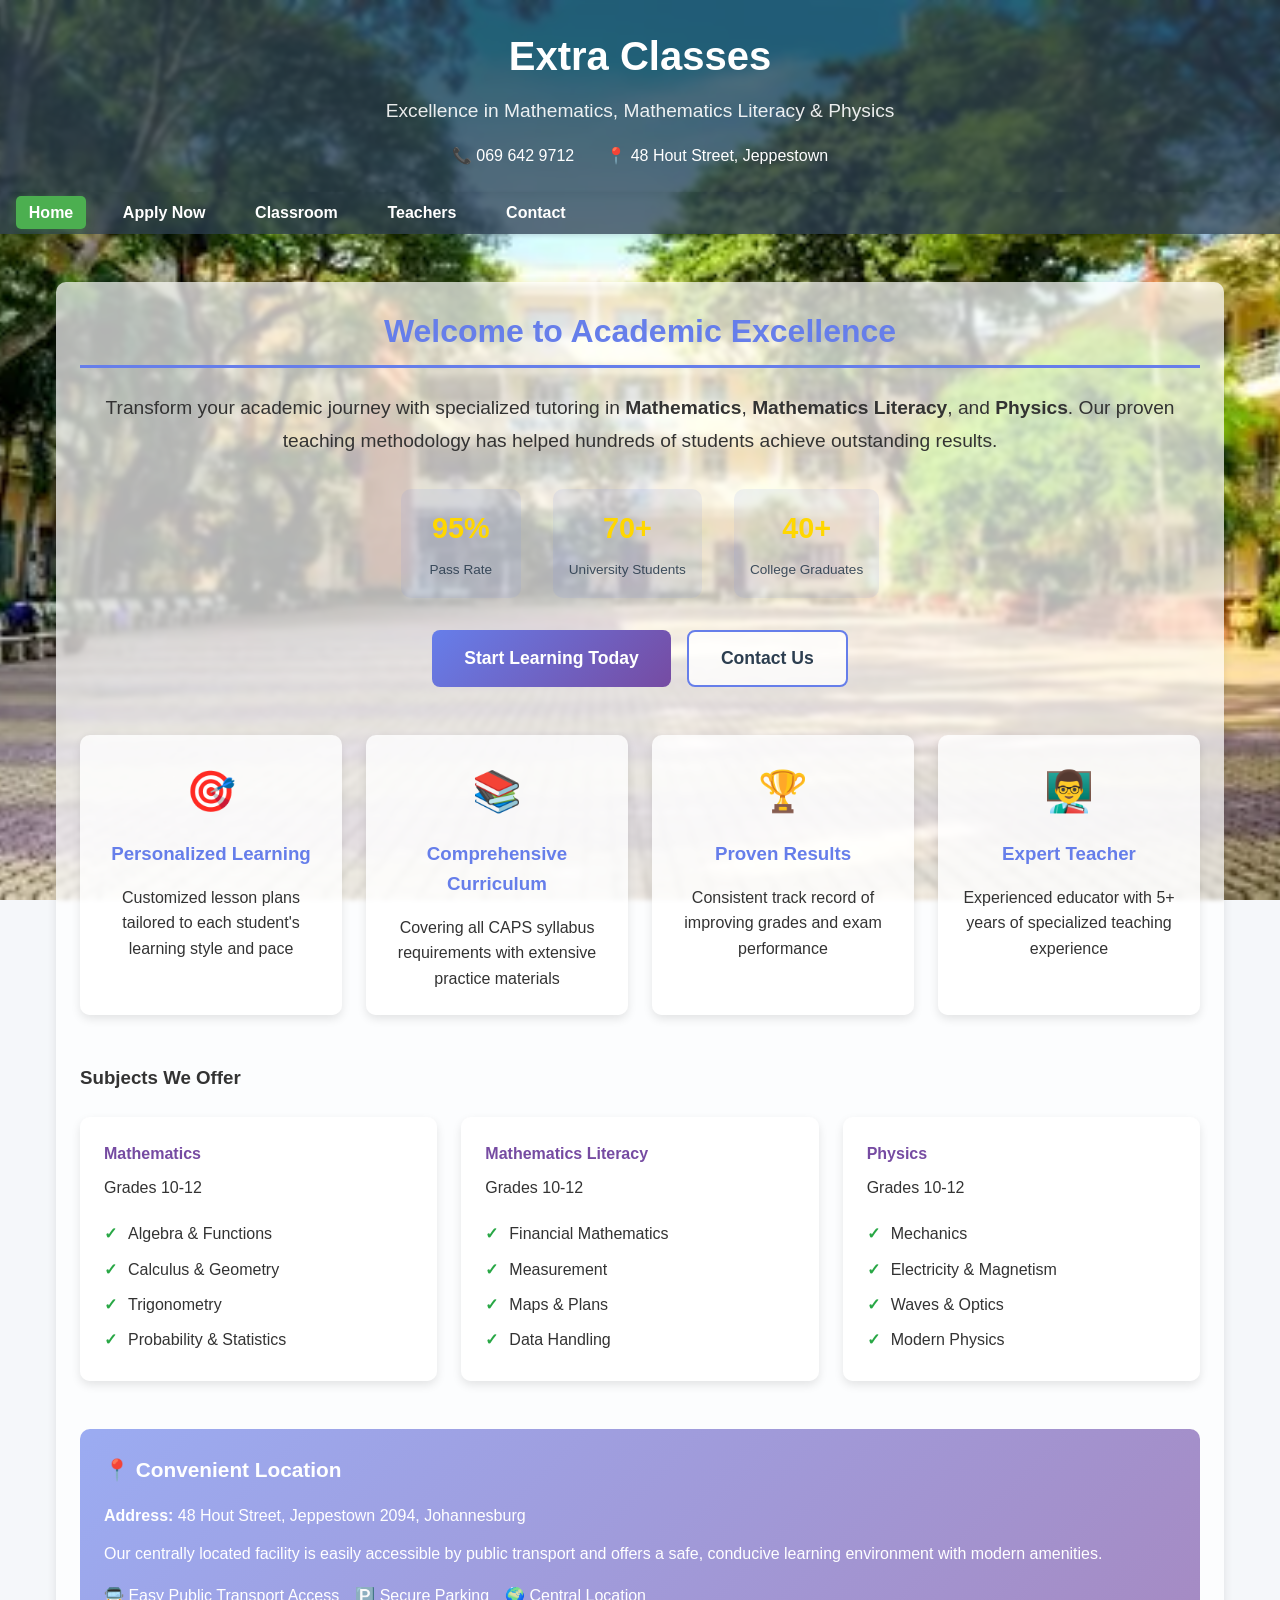
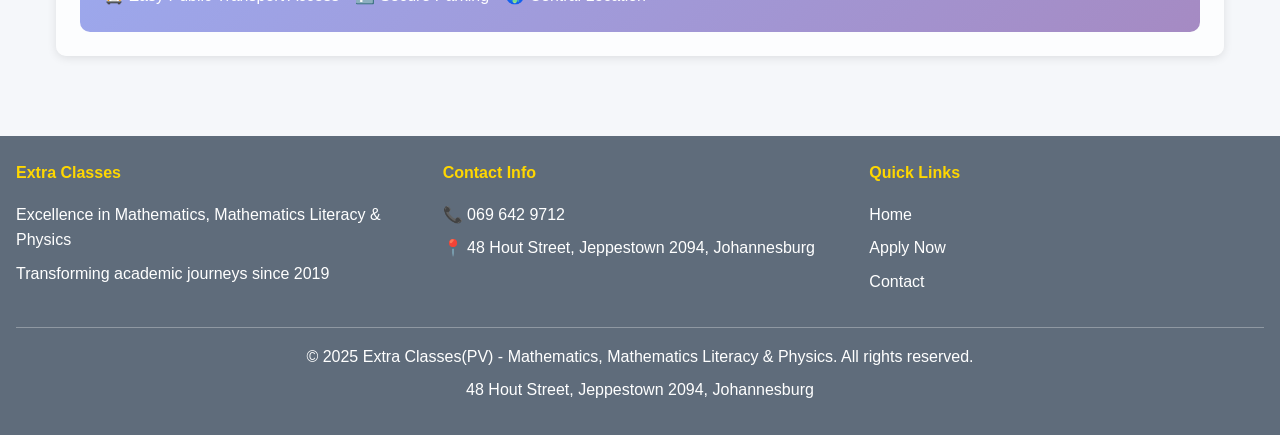
==== index.html @ df000ef9 "makes same changes" ====
<!DOCTYPE html>
<html lang="en">
<head>
    <meta charset="UTF-8">
    <meta name="viewport" content="width=device-width, initial-scale=1.0, user-scalable=yes">
    <meta name="theme-color" content="#667eea">
    <meta name="description" content="Professional extra classes in Mathematics, Mathematics Literacy & Physics for Grades 10-12 in Johannesburg">
    <title>Extra Classes - Maths, Maths Lit & Physics | Johannesburg</title>
    <link href="styles.css" rel="stylesheet">
</head>
<body>
    <header>
        <div class="header-content">
            <h1>Extra Classes</h1>
            <p>Excellence in Mathematics, Mathematics Literacy & Physics</p>
            <div class="header-contact">
                <span>📞 069 642 9712</span>
                <span>📍 48 Hout Street, Jeppestown</span>
            </div>
        </div>
    </header>

    <nav id="main-nav">
        <button class="mobile-menu-btn" id="mobile-menu-btn" aria-label="Toggle menu">☰</button>
        <ul id="nav-menu">
            <li><a href="#home" data-section="home">Home</a></li>
            <li><a href="#apply" data-section="apply">Apply Now</a></li>
            <li><a href="#classroom" data-section="classroom">Classroom</a></li>
            <li><a href="#teachers" data-section="teachers">Teachers</a></li>
            <li><a href="#contact" data-section="contact">Contact</a></li>
        </ul>
    </nav>

    <div class="container">
        <!-- Home Section -->
        <section id="home" class="page active">
            <div class="hero-section">
                <h2>Welcome to Academic Excellence</h2>
                <p class="hero-text">
                    Transform your academic journey with specialized tutoring in <strong>Mathematics</strong>, 
                    <strong>Mathematics Literacy</strong>, and <strong>Physics</strong>. Our proven teaching 
                    methodology has helped hundreds of students achieve outstanding results.
                </p>
                
                <div class="hero-stats">
                    <div class="hero-stat">
                        <span class="stat-number">95%</span>
                        <span class="stat-label">Pass Rate</span>
                    </div>
                    <div class="hero-stat">
                        <span class="stat-number">70+</span>
                        <span class="stat-label">University Students</span>
                    </div>
                    <div class="hero-stat">
                        <span class="stat-number">40+</span>
                        <span class="stat-label">College Graduates</span>
                    </div>
                </div>

                <div class="cta-buttons">
                    <button class="cta-primary" onclick="showSection('apply')">Start Learning Today</button>
                    <button class="cta-secondary" onclick="showSection('contact')">Contact Us</button>
                </div>
            </div>

            <div class="features-grid">
                <div class="feature-card">
                    <div class="feature-icon">🎯</div>
                    <h3>Personalized Learning</h3>
                    <p>Customized lesson plans tailored to each student's learning style and pace</p>
                </div>
                <div class="feature-card">
                    <div class="feature-icon">📚</div>
                    <h3>Comprehensive Curriculum</h3>
                    <p>Covering all CAPS syllabus requirements with extensive practice materials</p>
                </div>
                <div class="feature-card">
                    <div class="feature-icon">🏆</div>
                    <h3>Proven Results</h3>
                    <p>Consistent track record of improving grades and exam performance</p>
                </div>
                <div class="feature-card">
                    <div class="feature-icon">👨‍🏫</div>
                    <h3>Expert Teacher</h3>
                    <p>Experienced educator with 5+ years of specialized teaching experience</p>
                </div>
            </div>

            <div class="subjects-overview">
                <h3>Subjects We Offer</h3>
                <div class="subjects-grid">
                    <div class="subject-card">
                        <h4>Mathematics</h4>
                        <p>Grades 10-12</p>
                        <ul>
                            <li>Algebra & Functions</li>
                            <li>Calculus & Geometry</li>
                            <li>Trigonometry</li>
                            <li>Probability & Statistics</li>
                        </ul>
                    </div>
                    <div class="subject-card">
                        <h4>Mathematics Literacy</h4>
                        <p>Grades 10-12</p>
                        <ul>
                            <li>Financial Mathematics</li>
                            <li>Measurement</li>
                            <li>Maps & Plans</li>
                            <li>Data Handling</li>
                        </ul>
                    </div>
                    <div class="subject-card">
                        <h4>Physics</h4>
                        <p>Grades 10-12</p>
                        <ul>
                            <li>Mechanics</li>
                            <li>Electricity & Magnetism</li>
                            <li>Waves & Optics</li>
                            <li>Modern Physics</li>
                        </ul>
                    </div>
                </div>
            </div>

            <div class="location-info">
                <h3>📍 Convenient Location</h3>
                <p><strong>Address:</strong> 48 Hout Street, Jeppestown 2094, Johannesburg</p>
                <p>Our centrally located facility is easily accessible by public transport and offers a safe, conducive learning environment with modern amenities.</p>
                <div class="location-features">
                    <span>🚍 Easy Public Transport Access</span>
                    <span>🅿️ Secure Parking</span>
                    <span>🌍 Central Location</span>
                </div>
            </div>
        </section>

        <!-- Apply Now Section -->
        <section id="apply" class="page">
            <h2>Apply for Extra Classes</h2>
            
            <div class="application-process">
                <h3>Simple 3-Step Application Process</h3>
                <div class="process-steps">
                    <div class="step">
                        <div class="step-number">1</div>
                        <h4>Fill Application</h4>
                        <p>Complete the form below with your details</p>
                    </div>
                    <div class="step">
                        <div class="step-number">2</div>
                        <h4>Choose Submission</h4>
                        <p>Select your preferred contact method</p>
                    </div>
                    <div class="step">
                        <div class="step-number">3</div>
                        <h4>Get Confirmation</h4>
                        <p>We'll contact you within 24 hours</p>
                    </div>
                </div>
            </div>

            <div class="teacher-intro">
                <h3>Your Dedicated Teacher: Mr. Mgaga</h3>
                <div class="teacher-highlights">
                    <div class="highlight">
                        <span class="highlight-icon">🎓</span>
                        <span>5+ Years Teaching Experience</span>
                    </div>
                    <div class="highlight">
                        <span class="highlight-icon">⭐</span>
                        <span>95% Student Pass Rate</span>
                    </div>
                    <div class="highlight">
                        <span class="highlight-icon">🏆</span>
                        <span>70+ University Success Stories</span>
                    </div>
                </div>
                <p class="teacher-description">
                    Specialized in making complex mathematical and physics concepts easy to understand. 
                    With extensive experience teaching Grades 10-12, I focus on building strong foundational 
                    knowledge and developing effective problem-solving techniques. My teaching approach 
                    combines theoretical understanding with practical application to ensure lasting comprehension.
                </p>
            </div>

            <div class="class-options">
                <h3>Available Class Types</h3>
                <div class="options-grid">
                    <div class="option-card">
                        <h4>👥 Group Classes</h4>
                        <p>Small group sessions (4-35 students) for collaborative learning</p>
                        <ul>
                            <li>Affordable rates</li>
                            <li>Peer learning environment</li>
                            <li>Regular sessions</li>
                        </ul>
                    </div>
                    <div class="option-card">
                        <h4>💻 Online Classes</h4>
                        <p>Virtual lessons with interactive digital whiteboard</p>
                        <ul>
                            <li>Learn from anywhere</li>
                            <li>Flexible scheduling</li>
                        </ul>
                    </div>
                    <div class="option-card">
                        <h4>👤 One-on-One</h4>
                        <p>Personalized individual attention</p>
                        <ul>
                            <li>Customized pace</li>
                            <li>Focused attention</li>
                            <li>Flexible curriculum</li>
                        </ul>
                    </div>
                </div>
            </div>

            <div class="apply-form">
                <form id="studentForm">
                    <div class="form-section">
                        <h4>Personal Information</h4>
                        <div class="form-row">
                            <div class="form-group">
                                <label for="name">Full Name *</label>
                                <input type="text" id="name" name="name" required placeholder="Enter your full name">
                            </div>
                            <div class="form-group">
                                <label for="email">Email Address *</label>
                                <input type="email" id="email" name="email" required placeholder="your.email@example.com">
                            </div>
                        </div>
                        <div class="form-row">
                            <div class="form-group">
                                <label for="phone">Phone Number *</label>
                                <input type="tel" id="phone" name="phone" required placeholder="069 642 9712">
                            </div>
                            <div class="form-group">
                                <label for="grade">Grade Level *</label>
                                <select id="grade" name="grade" required>
                                    <option value="">Select Grade</option>
                                    <option value="Grade 10">Grade 10</option>
                                    <option value="Grade 11">Grade 11</option>
                                    <option value="Grade 12">Grade 12</option>
                                </select>
                            </div>
                        </div>
                    </div>

                    <div class="form-section">
                        <h4>Class Preferences</h4>
                        <div class="form-row">
                            <div class="form-group">
                                <label for="subject">Subject *</label>
                                <select id="subject" name="subject" required>
                                    <option value="">Select Subject</option>
                                    <option value="Mathematics">Mathematics</option>
                                    <option value="Mathematics Literacy">Mathematics Literacy</option>
                                    <option value="Physics">Physics</option>
                                </select>
                            </div>
                            <div class="form-group">
                                <label for="classType">Type of Extra Class *</label>
                                <select id="classType" name="classType" required>
                                    <option value="">Select Class Type</option>
                                    <option value="Online Class">Online Class</option>
                                    <option value="Face to Face Class">Face to Face Class</option>
                                    <option value="One on One Class">One on One Class</option>
                                </select>
                            </div>
                        </div>
                    </div>

                    <div class="form-section">
                        <h4>Additional Information</h4>
                        <div class="form-group">
                            <label for="message">Learning Goals & Requirements</label>
                            <textarea id="message" name="message" rows="4" placeholder="Tell us about your learning goals, specific topics you need help with, preferred schedule, or any other requirements..."></textarea>
                        </div>
                    </div>

                    <div class="submit-section">
                        <h3>Submit Your Application</h3>
                        <p class="submit-description">
                            Choose how you'd like to send your application. We'll respond within 24 hours to discuss 
                            your learning needs and schedule your first session.
                        </p>
                        <div class="contact-options">
                            <button type="button" class="contact-option-btn" onclick="submitViaWhatsApp()">
                                <span class="icon">📱</span>
                                <span>Send via WhatsApp</span>
                                <small>Instant submission</small>
                            </button>
                            <button type="button" class="contact-option-btn" onclick="submitViaEmail()">
                                <span class="icon">📧</span>
                                <span>Send via Email</span>
                                <small>Detailed application</small>
                            </button>
                            <button type="button" class="contact-option-btn" onclick="submitViaPhone()">
                                <span class="icon">📞</span>
                                <span>Call to Apply</span>
                                <small>Direct conversation</small>
                            </button>
                        </div>
                    </div>
                </form>
            </div>
        </section>

        <!-- Classroom Section -->
        <section id="classroom" class="page">
            <h2>Our Learning Environment</h2>
            <p class="section-description">
                We provide modern, comfortable learning spaces equipped with the latest teaching aids and resources 
                to create an optimal environment for academic success and personal growth.
            </p>
            
            <div class="classroom-highlights">
                <div class="highlight-card">
                    <span class="highlight-icon">🔬</span>
                    <h3>Modern Equipment</h3>
                    <p>Interactive whiteboards and digital learning tools</p>
                </div>
                <div class="highlight-card">
                    <span class="highlight-icon">💻</span>
                    <h3>Technology Integration</h3>
                    <p>High-speed internet and educational software</p>
                </div>
                <div class="highlight-card">
                    <span class="highlight-icon">📚</span>
                    <h3>Resource Library</h3>
                    <p>Comprehensive collection of textbooks and references</p>
                </div>
            </div>

            <div class="classroom-media-grid">
                <!-- Image Card 1 -->
                <div class="media-card">
                    <div class="media-container">
                        <img src="https://images.unsplash.com/photo-1498243691581-b145c3f54a5a?ixlib=rb-4.0.3&auto=format&fit=crop&w=1170&q=80" 
                             alt="Modern classroom setup with interactive whiteboard" class="media-element">
                    </div>
                    <div class="media-caption">
                        <h3>Interactive Learning Space</h3>
                        <p>Our modern classroom equipped with interactive whiteboards and comfortable seating arrangements for optimal learning</p>
                    </div>
                </div>
                
                <!-- Image Card 2 -->
                <div class="media-card">
                    <div class="media-container">
                        <img src="https://images.unsplash.com/photo-1635070041078-e363dbe005cb?ixlib=rb-4.0.3&auto=format&fit=crop&w=1170&q=80" 
                             alt="Mathematics learning session" class="media-element">
                    </div>
                    <div class="media-caption">
                        <h3>Mathematics Tutorial</h3>
                        <p>Step-by-step mathematics learning with personalized attention and comprehensive problem-solving techniques</p>
                    </div>
                </div>
                
                <!-- Image Card 3 -->
                <div class="media-card">
                    <div class="media-container">
                        <img src="https://images.unsplash.com/photo-1577896851231-70ef18881754?ixlib=rb-4.0.3&auto=format&fit=crop&w=1170&q=80" 
                             alt="Study materials and resources available" class="media-element">
                    </div>
                    <div class="media-caption">
                        <h3>Resource Center</h3>
                        <p>Access to comprehensive study materials, textbooks, workbooks, and reference guides for all subjects</p>
                    </div>
                </div>
                
                <!-- Image Card 4 -->
                <div class="media-card">
                    <div class="media-container">
                        <img src="https://images.unsplash.com/photo-1636466497217-26a8c3af2913?ixlib=rb-4.0.3&auto=format&fit=crop&w=1156&q=80" 
                             alt="Physics experiment demonstration" class="media-element">
                    </div>
                    <div class="media-caption">
                        <h3>Physics Demonstration</h3>
                        <p>Practical physics experiments and concept demonstrations to enhance understanding of complex principles</p>
                    </div>
                </div>

                <!-- Image Card 5 -->
                <div class="media-card">
                    <div class="media-container">
                        <img src="https://images.unsplash.com/photo-1588072432836-e10032774350?ixlib=rb-4.0.3&auto=format&fit=crop&w=1172&q=80" 
                             alt="Student collaboration area" class="media-element">
                    </div>
                    <div class="media-caption">
                        <h3>Collaborative Learning</h3>
                        <p>Dedicated spaces for group work, peer-to-peer learning sessions, and collaborative problem-solving</p>
                    </div>
                </div>

                <!-- Image Card 6 -->
                <div class="media-card">
                    <div class="media-container">
                        <img src="https://images.unsplash.com/photo-1503676260728-1c00da094a0b?ixlib=rb-4.0.3&auto=format&fit=crop&w=1122&q=80" 
                             alt="Group problem solving session" class="media-element">
                    </div>
                    <div class="media-caption">
                        <h3>Group Problem Solving</h3>
                        <p>Students working together to solve challenging mathematical problems and share different approaches</p>
                    </div>
                </div>
            </div>
            
            <div class="classroom-features">
                <h3>Classroom Features & Amenities</h3>
                <div class="features-grid">
                    <div class="feature-column">
                        <h4>Learning Environment</h4>
                        <ul>
                            <li>Spacious and well-ventilated rooms</li>
                            <li>Comfortable ergonomic seating</li>
                            <li>Natural lighting with adjustable blinds</li>
                            <li>Climate control for optimal comfort</li>
                            <li>Quiet zones for individual study</li>
                        </ul>
                    </div>
                    <div class="feature-column">
                        <h4>Teaching Technology</h4>
                        <ul>
                            <li>Interactive smart whiteboards</li>
                            <li>High-speed Wi-Fi connectivity</li>
                            <li>Modern audio-visual equipment</li>
                            <li>Digital projectors and screens</li>
                            <li>Educational software access</li>
                        </ul>
                    </div>
                    <div class="feature-column">
                        <h4>Learning Resources</h4>
                        <ul>
                            <li>Comprehensive textbook library</li>
                            <li>Past exam paper collections</li>
                            <li>Reference books and guides</li>
                            <li>Practice workbooks and worksheets</li>
                            <li>Online learning platform access</li>
                        </ul>
                    </div>
                </div>
            </div>
            
            <div class="study-support">
                <h3>Additional Learning Support</h3>
                <div class="support-grid">
                    <div class="support-item">
                        <span class="support-icon">📝</span>
                        <div class="support-content">
                            <h4>Regular Assessments</h4>
                            <p>Weekly tests and monthly exams to track progress and identify areas for improvement</p>
                        </div>
                    </div>
                    <div class="support-item">
                        <span class="support-icon">📋</span>
                        <div class="support-content">
                            <h4>Progress Reports</h4>
                            <p>Detailed progress reports sent to parents and students with performance analysis</p>
                        </div>
                    </div>
                    <div class="support-item">
                        <span class="support-icon">🎯</span>
                        <div class="support-content">
                            <h4>Exam Preparation</h4>
                            <p>Comprehensive exam preparation including past papers and revision strategies</p>
                        </div>
                    </div>
                    <div class="support-item">
                        <span class="support-icon">💬</span>
                        <div class="support-content">
                            <h4>Parent Consultations</h4>
                            <p>Regular parent-teacher meetings to discuss student progress and development</p>
                        </div>
                    </div>
                </div>
            </div>
        </section>

        <!-- Teachers Section -->
        <section id="teachers" class="page">
            <h2>Meet Our Expert Teacher</h2>
            <p class="section-description">
                Our dedicated and passionate teacher brings years of experience, proven methodologies, and a track record 
                of transforming students' academic performance in Mathematics, Mathematics Literacy, and Physics.
            </p>
            
            <div class="teachers">
                <div class="teacher-card">
                    <div class="teacher-header">
                        <h3>Mr. Mgaga</h3>
                        <p class="subject">Mathematics, Mathematics Literacy & Physics Specialist</p>
                        <p class="experience">Teaching Experience: 2019 - Present</p>
                    </div>
                    
                    <div class="teacher-qualifications">
                        <h4>Professional Qualifications</h4>
                        <ul>
                            <li>Bachelor of Science in Mathematics & Physics</li>
                            <li>5+ Years Teaching Experience</li>
                        </ul>
                    </div>

                    <!-- Achievement Messages -->
                    <div class="teacher-achievements">
                        <div class="achievement-item">
                            <span class="achievement-icon">🎓</span>
                            <div class="achievement-content">
                                <strong>70+ Successful University Students</strong>
                                <p>Former learners currently pursuing degrees at top universities including Wits, UJ, UP, UCT, and Stellenbosch</p>
                            </div>
                        </div>
                        
                        <div class="achievement-item">
                            <span class="achievement-icon">🏆</span>
                            <div class="achievement-content">
                                <strong>40+ College Graduates</strong>
                                <p>Students who successfully completed college programs in engineering, IT, business, and healthcare fields</p>
                            </div>
                        </div>
                        
                        <div class="achievement-item">
                            <span class="achievement-icon">⭐</span>
                            <div class="achievement-content">
                                <strong>Proven Track Record</strong>
                                <p>Consistent improvement in student performance with 95% pass rate in final examinations across all subjects</p>
                            </div>
                        </div>
                    </div>

                    <div class="teaching-philosophy">
                        <h4>Teaching Philosophy</h4>
                        <p>
                            "I believe every student has the potential to excel in mathematics and science. My approach 
                            focuses on building confidence through understanding fundamental concepts, developing 
                            problem-solving skills, and applying knowledge to real-world situations. I create a 
                            supportive learning environment where students feel comfortable asking questions and 
                            exploring different approaches to solving problems."
                        </p>
                    </div>
                    
                    <div class="success-stats">
                        <div class="stat-item">
                            <div class="stat-number">95%</div>
                            <div class="stat-label">Overall Pass Rate</div>
                        </div>
                        <div class="stat-item">
                            <div class="stat-number">70+</div>
                            <div class="stat-label">University Students</div>
                        </div>
                        <div class="stat-item">
                            <div class="stat-number">40+</div>
                            <div class="stat-label">College Graduates</div>
                        </div>
                        <div class="stat-item">
                            <div class="stat-number">5+</div>
                            <div class="stat-label">Years Experience</div>
                        </div>
                    </div>

                    <div class="methodology">
                        <h4>Teaching Methodology</h4>
                        <div class="methodology-grid">
                            <div class="method-item">
                                <span class="method-icon">🔍</span>
                                <div class="method-content">
                                    <h5>Conceptual Understanding</h5>
                                    <p>Focus on understanding core concepts rather than memorization</p>
                                </div>
                            </div>
                            <div class="method-item">
                                <span class="method-icon">💡</span>
                                <div class="method-content">
                                    <h5>Problem-Solving Skills</h5>
                                    <p>Develop critical thinking and analytical problem-solving abilities</p>
                                </div>
                            </div>
                            <div class="method-item">
                                <span class="method-icon">🔄</span>
                                <div class="method-content">
                                    <h5>Interactive Learning</h5>
                                    <p>Engaging lessons with practical examples and real-world applications</p>
                                </div>
                            </div>
                            <div class="method-item">
                                <span class="method-icon">📊</span>
                                <div class="method-content">
                                    <h5>Progress Monitoring</h5>
                                    <p>Regular assessments and personalized feedback for continuous improvement</p>
                                </div>
                            </div>
                        </div>
                    </div>

                    <div class="teacher-subjects">
                        <h4>Subjects & Grade Levels</h4>
                        <div class="subjects-detailed">
                            <div class="subject-detail">
                                <h5>Mathematics (Grades 10-12)</h5>
                                <ul>
                                    <li>Algebra, Functions & Graphs</li>
                                    <li>Calculus & Differential Equations</li>
                                    <li>Trigonometry & Geometry</li>
                                    <li>Probability & Statistics</li>
                                    <li>Financial Mathematics</li>
                                </ul>
                            </div>
                            <div class="subject-detail">
                                <h5>Mathematics Literacy (Grades 10-12)</h5>
                                <ul>
                                    <li>Basic Mathematical Skills</li>
                                    <li>Financial Calculations</li>
                                    <li>Measurement Conversions</li>
                                    <li>Data Interpretation</li>
                                    <li>Maps & Scale Drawings</li>
                                </ul>
                            </div>
                            <div class="subject-detail">
                                <h5>Physics (Grades 10-12)</h5>
                                <ul>
                                    <li>Mechanics & Motion</li>
                                    <li>Electricity & Magnetism</li>
                                    <li>Waves, Sound & Light</li>
                                    <li>Thermodynamics</li>
                                    <li>Modern Physics</li>
                                </ul>
                            </div>
                        </div>
                    </div>

                    <div class="cta-section">
                        <p class="cta-message">
                            <strong>Ready to be our next success story?</strong> Join hundreds of students who have 
                            transformed their academic journey and achieved their dreams through our specialized tutoring program.
                        </p>
                        <div class="cta-buttons">
                            <button class="cta-button primary" onclick="showSection('apply')">
                                Start Your Success Journey
                            </button>
                            <button class="cta-button secondary" onclick="showSection('contact')">
                                Ask Questions First
                            </button>
                        </div>
                    </div>
                </div>
            </div>
        </section>

        <!-- Contact Section -->
        <section id="contact" class="page">
            <h2>Get In Touch With Us</h2>
            <div class="contact-content">
                <p class="contact-intro">
                    Have questions about our programs, ready to enroll, or want to schedule a consultation? 
                    We're here to help you achieve academic excellence. Reach out through any of the following methods:
                </p>
                
                <div class="contact-grid">
                    <div class="contact-info">
                        <h3>Contact Information</h3>
                        
                        <div class="contact-item">
                            <span class="contact-icon">📞</span>
                            <div class="contact-detail">
                                <strong>Call Us</strong>
                                <p>069 642 9712</p>
                                <small>Available for calls and WhatsApp</small>
                            </div>
                        </div>
                        
                        <div class="contact-item">
                            <span class="contact-icon">📍</span>
                            <div class="contact-detail">
                                <strong>Visit Us</strong>
                                <p>48 Hout Street, Jeppestown 2094, Johannesburg</p>
                                <small>Central location with easy access</small>
                            </div>
                        </div>
                        
                        <div class="contact-item">
                            <span class="contact-icon">⏰</span>
                            <div class="contact-detail">
                                <strong>Operating Hours</strong>
                                <p>Monday - Friday: 2:00 PM - 6:00 PM</p>
                                <p>Saturday: 9:00 AM - 1:00 PM</p>
                                <small>After-school and weekend sessions available</small>
                            </div>
                        </div>
                        
                        <div class="contact-item">
                            <span class="contact-icon">💬</span>
                            <div class="contact-detail">
                                <strong>Response Time</strong>
                                <p>We typically respond within 24 hours</p>
                                <small>Quick responses to all inquiries</small>
                            </div>
                        </div>
                    </div>

                    <div class="contact-methods">
                        <h3>Quick Contact Methods</h3>
                        <div class="method-cards">
                            <div class="method-card" onclick="window.location.href='tel:0696429712'">
                                <span class="method-icon">📞</span>
                                <h4>Call Now</h4>
                                <p>Speak directly with Mr. Mgaga</p>
                                <button class="method-btn">Call 069 642 9712</button>
                            </div>
                            
                            <div class="method-card" onclick="openWhatsApp()">
                                <span class="method-icon">📱</span>
                                <h4>WhatsApp</h4>
                                <p>Quick chat and information</p>
                                <button class="method-btn">Message on WhatsApp</button>
                            </div>
                            
                            <div class="method-card" onclick="openEmail()">
                                <span class="method-icon">📧</span>
                                <h4>Email</h4>
                                <p>Detailed inquiries and documents</p>
                                <button class="method-btn">Send Email</button>
                            </div>
                        </div>
                    </div>
                </div>

                <div class="visit-info">
                    <h3>Planning to Visit?</h3>
                    <div class="visit-details">
                        <div class="visit-item">
                            <h4>📍 Location Details</h4>
                            <p>Our facility is located at 48 Hout Street in Jeppestown, Johannesburg. We are easily 
                               accessible by public transport and have secure parking available for students and parents.</p>
                        </div>
                        
                        <div class="visit-item">
                            <h4>🚍 Getting Here</h4>
                            <ul>
                                <li><strong>By Taxi:</strong> Multiple taxi routes pass through Jeppestown</li>
                                <li><strong>By Bus:</strong> Several bus stops within walking distance</li>
                                <li><strong>By Car:</strong> Secure parking available on premises</li>
                                <li><strong>Walking:</strong> Safe pedestrian access from surrounding areas</li>
                            </ul>
                        </div>
                        
                        <div class="visit-item">
                            <h4>🕒 First Visit</h4>
                            <p>For your first visit, we recommend scheduling an appointment so we can dedicate 
                               proper time to understand your learning needs and provide a comprehensive facility tour.</p>
                        </div>
                    </div>
                </div>

                <div class="social-media">
                    <h3>Connect With Us</h3>
                    <p>Follow us on social media for study tips, success stories, and updates:</p>
                    <div class="social-icons">
                        <a href="#" class="social-link facebook" onclick="showNotification('Facebook page coming soon!', 'info')">
                            <span class="social-icon">📘</span>
                            <span>Facebook</span>
                        </a>
                        <a href="#" class="social-link instagram" onclick="showNotification('Instagram page coming soon!', 'info')">
                            <span class="social-icon">📷</span>
                            <span>Instagram</span>
                        </a>
                        <a href="#" class="social-link whatsapp" onclick="openWhatsApp()">
                            <span class="social-icon">💬</span>
                            <span>WhatsApp</span>
                        </a>
                    </div>
                </div>

                <div class="faq-preview">
                    <h3>Frequently Asked Questions</h3>
                    <div class="faq-grid">
                        <div class="faq-item">
                            <h4>What are your fees?</h4>
                            <p>Our fees vary based on class type and frequency. Contact us for detailed pricing information.</p>
                        </div>
                        <div class="faq-item">
                            <h4>Do you offer trial classes?</h4>
                            <p>Yes, we offer one trial class so you can experience our teaching methodology.</p>
                        </div>
                        <div class="faq-item">
                            <h4>What materials do I need?</h4>
                            <p>Just basic stationery.You come with your textbooks and learning materials.</p>
                        </div>
                    </div>
                    <button class="cta-button secondary" onclick="showSection('apply')">See All FAQs & Apply</button>
                </div>
            </div>
        </section>
    </div>

    <!-- Modal for Phone Call -->
    <div id="phoneModal" class="modal">
        <div class="modal-content">
            <span class="close" id="close-modal">&times;</span>
            <h3>📞 Call Us Now</h3>
            <p>Ready to discuss your learning needs? Click the button below to call us directly:</p>
            <a href="tel:+27696429712" class="contact-option-btn modal-call-btn">
                <span class="icon">📞</span>
                <span>Call 069 642 9712</span>
            </a>
            <p class="modal-note">We're available to discuss your academic goals, schedule classes, and answer any questions you may have about our programs.</p>
        </div>
    </div>

    <footer>
        <div class="footer-content">
            <div class="footer-section">
                <h4>Extra Classes</h4>
                <p>Excellence in Mathematics, Mathematics Literacy & Physics</p>
                <p>Transforming academic journeys since 2019</p>
            </div>
            
            <div class="footer-section">
                <h4>Contact Info</h4>
                <p>📞 069 642 9712</p>
                <p>📍 48 Hout Street, Jeppestown 2094, Johannesburg</p>
            </div>
            
            <div class="footer-section">
                <h4>Quick Links</h4>
                <a href="#home" onclick="showSection('home')">Home</a>
                <a href="#apply" onclick="showSection('apply')">Apply Now</a>
                <a href="#contact" onclick="showSection('contact')">Contact</a>
            </div>
        </div>
        
        <div class="footer-bottom">
            <p>&copy; 2025 Extra Classes(PV) - Mathematics, Mathematics Literacy & Physics. All rights reserved.</p>
            <p>48 Hout Street, Jeppestown 2094, Johannesburg</p>
        </div>
    </footer>

    <script src="script.js"></script>
</body>
</html>
---- styles.css ----
* {
    margin: 0;
    padding: 0;
    box-sizing: border-box;
}

:root {
    --primary-color: #667eea;
    --secondary-color: #764ba2;
    --dark-color: #2c3e50;
    --light-color: #f8f9fa;
    --success-color: #28a745;
    --active-color: #4CAF50;
    --font-main: 'Segoe UI', Tahoma, Geneva, Verdana, sans-serif;
}

/* Background image styles */
body {
    font-family: var(--font-main);
    line-height: 1.6;
    color: #333;
    background-color: #f5f7fa;
    font-size: 16px;
    background-image: url('download.webp');
    background-size: cover;
    background-position: center;
    background-repeat: no-repeat;
    background-attachment: fixed;
    min-height: 100vh;
}

/* Overlay to ensure text readability */
.container {
    position: relative;
    z-index: 1;
}

.page {
    background: rgba(255, 255, 255, 0.7);
    backdrop-filter: blur(2px);
    margin: 2rem 0;
    padding: 1.5rem;
    border-radius: 10px;
    box-shadow: 0 2px 10px rgba(0,0,0,0.1);
    display: none;
}

.page.active {
    display: block;
}

/* Header Styles */
header {
    background: rgba(44, 62, 80, 0.75);
    backdrop-filter: blur(2px);
    color: white;
    padding: 1.5rem 1rem;
    text-align: center;
    box-shadow: 0 4px 6px rgba(0,0,0,0.1);
}

.header-content h1 {
    font-size: clamp(1.8rem, 5vw, 2.5rem);
    margin-bottom: 0.5rem;
}

.header-content p {
    font-size: clamp(1rem, 3vw, 1.2rem);
    opacity: 0.9;
}

.header-contact {
    margin-top: 1rem;
    display: flex;
    justify-content: center;
    gap: 2rem;
    flex-wrap: wrap;
}

/* Navigation Styles */
nav {
    background: rgba(44, 62, 80, 0.75);
    backdrop-filter: blur(2px);
    padding: 0.5rem 1rem;
    position: sticky;
    top: 0;
    z-index: 100;
    box-shadow: 0 2px 4px rgba(0,0,0,0.1);
    display: flex;
    justify-content: space-between;
    align-items: center;
}

.mobile-menu-btn {
    display: none;
    background: none;
    border: none;
    color: white;
    font-size: 1.5rem;
    cursor: pointer;
    padding: 0.5rem;
}

nav ul {
    list-style: none;
    display: flex;
    gap: 1.5rem;
}

nav a {
    color: white;
    text-decoration: none;
    font-weight: 600;
    transition: all 0.3s;
    padding: 0.5rem 0.8rem;
    white-space: nowrap;
    cursor: pointer;
    border-radius: 5px;
}

nav a:hover {
    color: var(--primary-color);
    background-color: rgba(255, 255, 255, 0.1);
}

/* Active navigation link */
nav li.active a {
    background-color: var(--active-color);
    color: white;
    box-shadow: 0 2px 8px rgba(76, 175, 80, 0.3);
}

/* Container and Sections */
.container {
    max-width: 1200px;
    margin: 0 auto;
    padding: 1rem;
}

h2 {
    color: var(--primary-color);
    margin-bottom: 1.5rem;
    font-size: clamp(1.5rem, 4vw, 2rem);
    border-bottom: 3px solid var(--primary-color);
    padding-bottom: 0.5rem;
}

/* Text Styles */
.intro-text, .section-description, .step-description {
    font-size: 1.1rem;
    line-height: 1.8;
    margin-bottom: 1.5rem;
}

/* Home Section Styles */
.hero-section {
    text-align: center;
    margin-bottom: 3rem;
}

.hero-text {
    font-size: 1.2rem;
    margin-bottom: 2rem;
    line-height: 1.7;
}

.hero-stats {
    display: flex;
    justify-content: center;
    gap: 2rem;
    margin: 2rem 0;
    flex-wrap: wrap;
}

.hero-stat {
    background: rgba(102, 126, 234, 0.1);
    padding: 1rem;
    border-radius: 10px;
    min-width: 120px;
}

.stat-number {
    font-size: 2rem;
    font-weight: bold;
    color: var(--primary-color);
    display: block;
}

.stat-label {
    font-size: 0.9rem;
    color: var(--dark-color);
}

.cta-buttons {
    display: flex;
    gap: 1rem;
    justify-content: center;
    flex-wrap: wrap;
    margin-top: 2rem;
}

.cta-primary, .cta-secondary {
    padding: 1rem 2rem;
    border: none;
    border-radius: 8px;
    font-size: 1.1rem;
    font-weight: 600;
    cursor: pointer;
    transition: all 0.3s ease;
}

.cta-primary {
    background: linear-gradient(135deg, var(--primary-color), var(--secondary-color));
    color: white;
}

.cta-secondary {
    background: rgba(255, 255, 255, 0.8);
    color: var(--dark-color);
    border: 2px solid var(--primary-color);
}

.cta-primary:hover, .cta-secondary:hover {
    transform: translateY(-2px);
    box-shadow: 0 4px 15px rgba(0,0,0,0.2);
}

.features-grid {
    display: grid;
    grid-template-columns: repeat(auto-fit, minmax(250px, 1fr));
    gap: 1.5rem;
    margin: 3rem 0;
}

.feature-card {
    background: rgba(255, 255, 255, 0.8);
    padding: 1.5rem;
    border-radius: 10px;
    text-align: center;
    box-shadow: 0 4px 10px rgba(0,0,0,0.1);
    transition: transform 0.3s ease;
}

.feature-card:hover {
    transform: translateY(-5px);
}

.feature-icon {
    font-size: 2.5rem;
    margin-bottom: 1rem;
}

.feature-card h3 {
    color: var(--primary-color);
    margin-bottom: 1rem;
}

.subjects-overview {
    margin: 3rem 0;
}

.subjects-grid {
    display: grid;
    grid-template-columns: repeat(auto-fit, minmax(300px, 1fr));
    gap: 1.5rem;
    margin-top: 1.5rem;
}

.subject-card {
    background: rgba(255, 255, 255, 0.8);
    padding: 1.5rem;
    border-radius: 10px;
    box-shadow: 0 4px 10px rgba(0,0,0,0.1);
}

.subject-card h4 {
    color: var(--secondary-color);
    margin-bottom: 0.5rem;
}

.subject-card ul {
    list-style: none;
    padding-left: 0;
    margin-top: 1rem;
}

.subject-card li {
    padding: 0.3rem 0;
    padding-left: 1.5rem;
    position: relative;
}

.subject-card li:before {
    content: "✓";
    position: absolute;
    left: 0;
    color: var(--success-color);
    font-weight: bold;
}

.location-features {
    display: flex;
    gap: 1rem;
    flex-wrap: wrap;
    margin-top: 1rem;
}

/* Application Section Styles */
.application-process {
    background: rgba(248, 249, 250, 0.8);
    padding: 1.5rem;
    border-radius: 10px;
    margin-bottom: 2rem;
}

.process-steps {
    display: grid;
    grid-template-columns: repeat(auto-fit, minmax(200px, 1fr));
    gap: 1.5rem;
    margin-top: 1.5rem;
}

.step {
    text-align: center;
    padding: 1rem;
}

.step-number {
    width: 40px;
    height: 40px;
    background: var(--primary-color);
    color: white;
    border-radius: 50%;
    display: flex;
    align-items: center;
    justify-content: center;
    margin: 0 auto 1rem;
    font-weight: bold;
}

.teacher-highlights {
    display: flex;
    justify-content: center;
    gap: 1.5rem;
    margin: 1.5rem 0;
    flex-wrap: wrap;
}

.highlight {
    display: flex;
    align-items: center;
    gap: 0.5rem;
    background: rgba(255, 255, 255, 0.2);
    padding: 0.5rem 1rem;
    border-radius: 20px;
}

.highlight-icon {
    font-size: 1.2rem;
}

.class-options {
    margin: 2rem 0;
}

.options-grid {
    display: grid;
    grid-template-columns: repeat(auto-fit, minmax(250px, 1fr));
    gap: 1.5rem;
    margin-top: 1.5rem;
}

.option-card {
    background: rgba(255, 255, 255, 0.8);
    padding: 1.5rem;
    border-radius: 10px;
    box-shadow: 0 4px 10px rgba(0,0,0,0.1);
}

.option-card h4 {
    color: var(--primary-color);
    margin-bottom: 1rem;
}

.option-card ul {
    list-style: none;
    padding-left: 0;
    margin-top: 1rem;
}

.option-card li {
    padding: 0.3rem 0;
    padding-left: 1.5rem;
    position: relative;
}

.option-card li:before {
    content: "✓";
    position: absolute;
    left: 0;
    color: var(--success-color);
    font-weight: bold;
}

/* Teacher Introduction */
.teacher-intro {
    background: linear-gradient(135deg, rgba(102, 126, 234, 0.65) 0%, rgba(118, 75, 162, 0.65) 100%);
    color: white;
    padding: 1.5rem;
    border-radius: 10px;
    margin-bottom: 2rem;
    text-align: center;
}

.teacher-intro h3 {
    font-size: 1.5rem;
    margin-bottom: 1rem;
}

.teacher-contact {
    margin-top: 1rem;
    padding-top: 1rem;
    border-top: 1px solid rgba(255,255,255,0.3);
}

.teacher-contact p {
    margin: 0.5rem 0;
    font-size: 1rem;
}

/* Application Form */
.apply-form {
    background: rgba(248, 249, 250, 0.65);
    padding: 1.5rem;
    border-radius: 10px;
    max-width: 600px;
    margin: 0 auto;
}

.form-section {
    margin-bottom: 2rem;
    padding-bottom: 1.5rem;
    border-bottom: 1px solid rgba(0,0,0,0.1);
}

.form-section h4 {
    color: var(--secondary-color);
    margin-bottom: 1rem;
}

.form-row {
    display: grid;
    grid-template-columns: 1fr 1fr;
    gap: 1rem;
}

.form-group {
    margin-bottom: 1.2rem;
}

label {
    display: block;
    margin-bottom: 0.5rem;
    font-weight: 600;
    color: var(--dark-color);
    font-size: 0.95rem;
}

input, select, textarea {
    width: 100%;
    padding: 0.8rem;
    border: 2px solid #ddd;
    border-radius: 5px;
    font-size: 1rem;
    transition: border-color 0.3s;
    font-family: inherit;
    background: rgba(255, 255, 255, 0.8);
}

input:focus, select:focus, textarea:focus {
    outline: none;
    border-color: var(--primary-color);
    background: rgba(255, 255, 255, 0.9);
}

.submit-section {
    margin-top: 2rem;
    padding-top: 1.5rem;
    border-top: 2px solid rgba(221, 221, 221, 0.5);
    text-align: center;
}

.submit-section h3 {
    color: var(--secondary-color);
    margin-bottom: 0.5rem;
    font-size: 1.3rem;
}

.submit-description {
    color: #666;
    margin-bottom: 1.5rem;
    font-size: 0.95rem;
}

.contact-options {
    display: grid;
    grid-template-columns: repeat(auto-fit, minmax(160px, 1fr));
    gap: 1rem;
    margin-top: 1rem;
}

.contact-option-btn {
    background: linear-gradient(135deg, rgba(102, 126, 234, 0.7) 0%, rgba(118, 75, 162, 0.7) 100%);
    color: white;
    padding: 1rem 0.8rem;
    border: none;
    border-radius: 10px;
    font-size: 0.95rem;
    font-weight: 600;
    cursor: pointer;
    transition: all 0.3s;
    display: flex;
    flex-direction: column;
    align-items: center;
    gap: 0.5rem;
    min-height: 80px;
    text-decoration: none;
}

.contact-option-btn:hover {
    transform: scale(1.05);
    box-shadow: 0 4px 15px rgba(102, 126, 234, 0.4);
    background: linear-gradient(135deg, var(--primary-color) 0%, var(--secondary-color) 100%);
}

.contact-option-btn .icon {
    font-size: 1.8rem;
}

/* Classroom Section Styles */
.classroom-highlights {
    display: grid;
    grid-template-columns: repeat(auto-fit, minmax(250px, 1fr));
    gap: 1.5rem;
    margin: 2rem 0;
}

.highlight-card {
    background: rgba(255, 255, 255, 0.8);
    padding: 1.5rem;
    border-radius: 10px;
    text-align: center;
    box-shadow: 0 4px 10px rgba(0,0,0,0.1);
}

.highlight-card .highlight-icon {
    font-size: 2.5rem;
    margin-bottom: 1rem;
}

.features-grid.columns {
    display: grid;
    grid-template-columns: repeat(auto-fit, minmax(300px, 1fr));
    gap: 2rem;
    margin: 2rem 0;
}

.feature-column h4 {
    color: var(--secondary-color);
    margin-bottom: 1rem;
}

.feature-column ul {
    list-style: none;
    padding-left: 0;
}

.feature-column li {
    padding: 0.5rem 0;
    padding-left: 1.5rem;
    position: relative;
}

.feature-column li:before {
    content: "✓";
    position: absolute;
    left: 0;
    color: var(--success-color);
    font-weight: bold;
}

.study-support {
    margin: 3rem 0;
}

.support-grid {
    display: grid;
    grid-template-columns: repeat(auto-fit, minmax(300px, 1fr));
    gap: 1.5rem;
    margin-top: 1.5rem;
}

.support-item {
    display: flex;
    align-items: flex-start;
    gap: 1rem;
    background: rgba(255, 255, 255, 0.8);
    padding: 1.5rem;
    border-radius: 10px;
    box-shadow: 0 4px 10px rgba(0,0,0,0.1);
}

.support-icon {
    font-size: 2rem;
    flex-shrink: 0;
}

.support-content h4 {
    color: var(--primary-color);
    margin-bottom: 0.5rem;
}

/* Teacher Cards */
.teachers {
    display: grid;
    grid-template-columns: repeat(auto-fit, minmax(min(300px, 100%), 1fr));
    gap: 1.5rem;
    margin-top: 1.5rem;
}

.teacher-card {
    background: linear-gradient(135deg, rgba(102, 126, 234, 0.65) 0%, rgba(118, 75, 162, 0.65) 100%);
    padding: 1.5rem;
    border-radius: 10px;
    color: white;
    box-shadow: 0 4px 15px rgba(0,0,0,0.2);
    max-width: 500px;
    margin: 0 auto;
}

.teacher-card:hover {
    background: linear-gradient(135deg, rgba(102, 126, 234, 0.8) 0%, rgba(118, 75, 162, 0.8) 100%);
}

.teacher-card h3 {
    font-size: clamp(1.3rem, 3vw, 1.8rem);
    margin-bottom: 0.5rem;
}

.teacher-card .subject {
    font-size: 1.1rem;
    opacity: 0.9;
    margin-bottom: 0.5rem;
}

.teacher-card .experience {
    font-size: 1rem;
    opacity: 0.9;
    margin-bottom: 1rem;
    font-weight: 600;
}

.contact-info {
    margin: 0.5rem 0;
    font-size: 0.95rem;
}

.teacher-description {
    margin-top: 1rem;
    line-height: 1.7;
    font-size: 0.95rem;
}

.teacher-qualifications {
    margin: 1.5rem 0;
}

.teacher-qualifications h4 {
    margin-bottom: 1rem;
    font-size: 1.2rem;
}

.teacher-qualifications ul {
    list-style: none;
    padding-left: 0;
}

.teacher-qualifications li {
    margin-bottom: 0.5rem;
    padding-left: 1.5rem;
    position: relative;
}

.teacher-qualifications li:before {
    content: "✓";
    position: absolute;
    left: 0;
    color: #ffd700;
}

.teaching-philosophy {
    margin: 1.5rem 0;
}

.teaching-philosophy h4 {
    margin-bottom: 1rem;
    font-size: 1.2rem;
}

.methodology {
    margin: 1.5rem 0;
}

.methodology h4 {
    margin-bottom: 1rem;
    font-size: 1.2rem;
}

.methodology-grid {
    display: grid;
    grid-template-columns: repeat(auto-fit, minmax(250px, 1fr));
    gap: 1rem;
}

.method-item {
    display: flex;
    align-items: flex-start;
    gap: 1rem;
    background: rgba(255, 255, 255, 0.1);
    padding: 1rem;
    border-radius: 8px;
}

.method-icon {
    font-size: 1.5rem;
    flex-shrink: 0;
}

.method-content h5 {
    margin-bottom: 0.5rem;
    font-size: 1rem;
}

.subjects-detailed {
    display: grid;
    grid-template-columns: repeat(auto-fit, minmax(250px, 1fr));
    gap: 1.5rem;
    margin-top: 1rem;
}

.subject-detail h5 {
    color: #ffd700;
    margin-bottom: 0.5rem;
    font-size: 1.1rem;
}

.subject-detail ul {
    list-style: none;
    padding-left: 0;
}

.subject-detail li {
    margin-bottom: 0.3rem;
    padding-left: 1.2rem;
    position: relative;
    font-size: 0.9rem;
}

.subject-detail li:before {
    content: "•";
    position: absolute;
    left: 0;
    color: #ffd700;
}

.teacher-subjects {
    margin-top: 1.5rem;
    padding-top: 1rem;
    border-top: 1px solid rgba(255,255,255,0.3);
}

.teacher-subjects h4 {
    margin-bottom: 0.5rem;
    font-size: 1.1rem;
}

.teacher-subjects ul {
    list-style: none;
    padding-left: 0;
}

.teacher-subjects li {
    margin-bottom: 0.3rem;
    padding-left: 1.2rem;
    position: relative;
}

.teacher-subjects li:before {
    content: "✓";
    position: absolute;
    left: 0;
    color: #ffd700;
}

/* Teacher Achievements Styles */
.teacher-achievements {
    margin: 1.5rem 0;
    padding: 1rem;
    background: rgba(255, 255, 255, 0.1);
    border-radius: 8px;
}

.achievement-item {
    display: flex;
    align-items: flex-start;
    gap: 1rem;
    margin-bottom: 1.2rem;
    padding: 0.8rem;
    background: rgba(255, 255, 255, 0.05);
    border-radius: 6px;
}

.achievement-item:last-child {
    margin-bottom: 0;
}

.achievement-icon {
    font-size: 1.8rem;
    flex-shrink: 0;
}

.achievement-content strong {
    display: block;
    font-size: 1rem;
    margin-bottom: 0.3rem;
    color: #ffd700;
}

.achievement-content p {
    font-size: 0.9rem;
    opacity: 0.9;
    margin: 0;
    line-height: 1.5;
}

/* Success Stats */
.success-stats {
    display: grid;
    grid-template-columns: repeat(4, 1fr);
    gap: 1rem;
    margin: 1.5rem 0;
    padding: 1rem;
    background: rgba(255, 255, 255, 0.1);
    border-radius: 8px;
    text-align: center;
}

.stat-item {
    padding: 0.5rem;
}

.stat-number {
    font-size: 1.8rem;
    font-weight: bold;
    color: #ffd700;
    margin-bottom: 0.3rem;
}

.stat-label {
    font-size: 0.85rem;
    opacity: 0.9;
}

/* Call to Action Section */
.cta-section {
    margin-top: 2rem;
    padding: 1.5rem;
    background: rgba(255, 255, 255, 0.15);
    border-radius: 10px;
    text-align: center;
    border: 2px solid rgba(255, 215, 0, 0.3);
}

.cta-message {
    font-size: 1.1rem;
    margin-bottom: 1.2rem;
    line-height: 1.6;
}

.cta-message strong {
    color: #ffd700;
}

.cta-button {
    background: linear-gradient(135deg, rgba(255, 215, 0, 0.8) 0%, rgba(255, 237, 78, 0.8) 100%);
    color: #2c3e50;
    border: none;
    padding: 1rem 2rem;
    font-size: 1.1rem;
    font-weight: bold;
    border-radius: 8px;
    cursor: pointer;
    transition: all 0.3s ease;
    box-shadow: 0 4px 15px rgba(255, 215, 0, 0.3);
    margin: 0 0.5rem;
}

.cta-button:hover {
    transform: translateY(-2px);
    box-shadow: 0 6px 20px rgba(255, 215, 0, 0.4);
    background: linear-gradient(135deg, #ffd700 0%, #ffed4e 100%);
}

.cta-button.secondary {
    background: rgba(255, 255, 255, 0.8);
    color: var(--dark-color);
    border: 2px solid var(--primary-color);
}

.cta-button.secondary:hover {
    background: white;
}

/* Classroom Media Grid Styles */
.classroom-media-grid {
    display: grid;
    grid-template-columns: repeat(auto-fit, minmax(280px, 1fr));
    gap: 1.5rem;
    margin: 2rem 0;
}

.media-card {
    background: rgba(255, 255, 255, 0.65);
    border-radius: 10px;
    overflow: hidden;
    box-shadow: 0 4px 15px rgba(0,0,0,0.1);
    transition: transform 0.3s ease, box-shadow 0.3s ease;
    display: flex;
    flex-direction: column;
}

.media-card:hover {
    transform: translateY(-5px);
    box-shadow: 0 8px 25px rgba(0,0,0,0.15);
    background: rgba(255, 255, 255, 0.8);
}

.media-container {
    position: relative;
    width: 100%;
    height: 200px;
    overflow: hidden;
}

.media-element {
    width: 100%;
    height: 100%;
    object-fit: cover;
    transition: transform 0.5s ease;
}

.media-card:hover .media-element {
    transform: scale(1.05);
}

.media-caption {
    padding: 1.2rem;
    flex-grow: 1;
    display: flex;
    flex-direction: column;
    justify-content: space-between;
}

.media-caption h3 {
    color: var(--primary-color);
    margin-bottom: 0.5rem;
    font-size: 1.2rem;
}

.media-caption p {
    color: #666;
    font-size: 0.9rem;
    line-height: 1.5;
}

/* Updated Classroom Features */
.classroom-features {
    background: rgba(248, 249, 250, 0.65);
    padding: 1.5rem;
    border-radius: 10px;
    margin: 2rem 0;
}

.classroom-features h3 {
    color: var(--secondary-color);
    margin-bottom: 1rem;
    font-size: 1.3rem;
    text-align: center;
}

.classroom-features ul {
    display: grid;
    grid-template-columns: repeat(auto-fit, minmax(250px, 1fr));
    gap: 0.8rem;
    list-style: none;
    padding-left: 0;
}

.classroom-features li {
    margin-bottom: 0.8rem;
    padding-left: 1.8rem;
    position: relative;
    font-size: 0.95rem;
}

.classroom-features li:before {
    content: "✓";
    position: absolute;
    left: 0;
    color: var(--success-color);
    font-weight: bold;
}

/* Location Info */
.location-info {
    background: linear-gradient(135deg, rgba(102, 126, 234, 0.65) 0%, rgba(118, 75, 162, 0.65) 100%);
    color: white;
    padding: 1.5rem;
    border-radius: 10px;
    margin-top: 2rem;
}

.location-info h3 {
    margin-bottom: 1rem;
    font-size: 1.3rem;
}

.location-info p {
    margin-bottom: 0.8rem;
    line-height: 1.6;
}

/* Contact Section */
.contact-content {
    text-align: center;
    font-size: 1.1rem;
}

.contact-intro {
    margin-bottom: 1.5rem;
}

.contact-grid {
    display: grid;
    grid-template-columns: repeat(auto-fit, minmax(300px, 1fr));
    gap: 2rem;
    margin: 2rem 0;
}

.contact-info, .contact-methods {
    background: rgba(248, 249, 250, 0.65);
    padding: 1.5rem;
    border-radius: 10px;
}

.contact-item {
    margin: 1rem 0;
    font-size: 1rem;
    padding: 0.5rem 0;
    border-bottom: 1px solid rgba(238, 238, 238, 0.5);
    display: flex;
    align-items: flex-start;
    gap: 0.8rem;
}

.contact-item:last-child {
    border-bottom: none;
}

.contact-icon {
    font-size: 1.3rem;
    width: 30px;
    text-align: center;
    flex-shrink: 0;
}

.contact-detail strong {
    display: block;
    margin-bottom: 0.3rem;
    color: var(--primary-color);
}

.contact-detail small {
    color: #666;
    font-size: 0.85rem;
}

.method-cards {
    display: grid;
    gap: 1rem;
    margin-top: 1rem;
}

.method-card {
    background: rgba(255, 255, 255, 0.8);
    padding: 1.5rem;
    border-radius: 10px;
    text-align: center;
    cursor: pointer;
    transition: all 0.3s ease;
    box-shadow: 0 2px 5px rgba(0,0,0,0.1);
}

.method-card:hover {
    transform: translateY(-3px);
    box-shadow: 0 4px 12px rgba(0,0,0,0.15);
    background: white;
}

.method-icon {
    font-size: 2.5rem;
    margin-bottom: 1rem;
}

.method-card h4 {
    color: var(--primary-color);
    margin-bottom: 0.5rem;
}

.method-btn {
    background: var(--primary-color);
    color: white;
    border: none;
    padding: 0.8rem 1.5rem;
    border-radius: 5px;
    font-weight: 600;
    cursor: pointer;
    margin-top: 1rem;
    transition: background 0.3s;
}

.method-btn:hover {
    background: var(--secondary-color);
}

.visit-info {
    margin: 3rem 0;
}

.visit-details {
    display: grid;
    grid-template-columns: repeat(auto-fit, minmax(300px, 1fr));
    gap: 2rem;
    margin-top: 1.5rem;
}

.visit-item {
    background: rgba(248, 249, 250, 0.65);
    padding: 1.5rem;
    border-radius: 10px;
}

.visit-item h4 {
    color: var(--secondary-color);
    margin-bottom: 1rem;
}

.visit-item ul {
    list-style: none;
    padding-left: 0;
}

.visit-item li {
    margin-bottom: 0.5rem;
    padding-left: 1.5rem;
    position: relative;
}

.visit-item li:before {
    content: "•";
    position: absolute;
    left: 0;
    color: var(--primary-color);
    font-weight: bold;
}

.faq-preview {
    margin: 3rem 0;
}

.faq-grid {
    display: grid;
    grid-template-columns: repeat(auto-fit, minmax(300px, 1fr));
    gap: 1.5rem;
    margin: 1.5rem 0;
}

.faq-item {
    background: rgba(248, 249, 250, 0.65);
    padding: 1.5rem;
    border-radius: 10px;
}

.faq-item h4 {
    color: var(--primary-color);
    margin-bottom: 0.8rem;
}

.social-media {
    margin-top: 1.5rem;
    padding-top: 1.5rem;
    border-top: 2px solid rgba(238, 238, 238, 0.5);
}

.social-media h3 {
    color: var(--secondary-color);
    margin-bottom: 1rem;
    font-size: 1.2rem;
}

.social-icons {
    display: flex;
    justify-content: center;
    gap: 1.5rem;
    flex-wrap: wrap;
}

.social-link {
    display: flex;
    flex-direction: column;
    align-items: center;
    text-decoration: none;
    color: var(--dark-color);
    padding: 1rem;
    border-radius: 8px;
    transition: all 0.3s ease;
    min-width: 100px;
    background: rgba(255, 255, 255, 0.65);
    box-shadow: 0 2px 5px rgba(0,0,0,0.1);
}

.social-link:hover {
    transform: translateY(-3px);
    box-shadow: 0 4px 12px rgba(0,0,0,0.15);
    background: white;
}

.social-link.facebook:hover {
    background: #1877f2;
    color: white;
}

.social-link.instagram:hover {
    background: linear-gradient(45deg, #f09433, #e6683c, #dc2743, #cc2366, #bc1888);
    color: white;
}

.social-link.whatsapp:hover {
    background: #25D366;
    color: white;
}

.social-icon {
    font-size: 2rem;
    margin-bottom: 0.5rem;
}

/* Footer */
footer {
    background: rgba(44, 62, 80, 0.75);
    backdrop-filter: blur(2px);
    color: white;
    text-align: center;
    padding: 1.5rem 1rem;
    margin-top: 2rem;
}

.footer-content {
    display: grid;
    grid-template-columns: repeat(auto-fit, minmax(250px, 1fr));
    gap: 2rem;
    margin-bottom: 1.5rem;
    text-align: left;
}

.footer-section h4 {
    margin-bottom: 1rem;
    color: #ffd700;
}

.footer-section a {
    color: white;
    text-decoration: none;
    display: block;
    margin-bottom: 0.5rem;
    transition: color 0.3s;
}

.footer-section a:hover {
    color: var(--primary-color);
}

.footer-bottom {
    border-top: 1px solid rgba(255,255,255,0.3);
    padding-top: 1rem;
}

footer p {
    margin-bottom: 0.5rem;
}

/* Modal Styles */
.modal {
    display: none;
    position: fixed;
    z-index: 1000;
    left: 0;
    top: 0;
    width: 100%;
    height: 100%;
    background-color: rgba(0,0,0,0.5);
    animation: fadeIn 0.3s;
}

@keyframes fadeIn {
    from { opacity: 0; }
    to { opacity: 1; }
}

.modal-content {
    background-color: rgba(255, 255, 255, 0.85);
    margin: 10% auto;
    padding: 1.5rem;
    border-radius: 10px;
    width: 90%;
    max-width: 400px;
    box-shadow: 0 4px 20px rgba(0,0,0,0.3);
    animation: slideIn 0.3s;
    position: relative;
    text-align: center;
}

@keyframes slideIn {
    from {
        transform: translateY(-50px);
        opacity: 0;
    }
    to {
        transform: translateY(0);
        opacity: 1;
    }
}

.close {
    color: #aaa;
    position: absolute;
    top: 10px;
    right: 15px;
    font-size: 28px;
    font-weight: bold;
    cursor: pointer;
}

.close:hover {
    color: #000;
}

.modal h3 {
    color: var(--primary-color);
    margin-bottom: 1rem;
}

.modal p {
    margin-bottom: 1.5rem;
    line-height: 1.6;
}

.modal-call-btn {
    text-decoration: none;
    display: block;
    width: 100%;
    text-align: center;
    margin-bottom: 1rem;
}

.modal-note {
    font-size: 0.9rem;
    color: #666;
    font-style: italic;
    margin-top: 1rem;
}

/* Notification Styles */
.notification {
    position: fixed;
    top: 20px;
    right: 20px;
    z-index: 10000;
    min-width: 300px;
    max-width: 500px;
    background: rgba(255, 255, 255, 0.85);
    border-radius: 8px;
    box-shadow: 0 4px 12px rgba(0,0,0,0.15);
    border-left: 4px solid #667eea;
    animation: slideInRight 0.3s ease;
    transform: translateX(0);
}

.notification-success {
    border-left-color: #28a745;
}

.notification-error {
    border-left-color: #dc3545;
}

.notification-content {
    padding: 15px 20px;
    display: flex;
    align-items: center;
    gap: 10px;
}

.notification-icon {
    font-weight: bold;
    font-size: 18px;
}

.notification-success .notification-icon {
    color: #28a745;
}

.notification-error .notification-icon {
    color: #dc3545;
}

.notification-message {
    flex: 1;
    font-size: 14px;
    line-height: 1.4;
}

.notification-close {
    background: none;
    border: none;
    font-size: 20px;
    cursor: pointer;
    color: #666;
    padding: 0;
    width: 24px;
    height: 24px;
    display: flex;
    align-items: center;
    justify-content: center;
}

@keyframes slideInRight {
    from {
        transform: translateX(100%);
        opacity: 0;
    }
    to {
        transform: translateX(0);
        opacity: 1;
    }
}

/* Mobile-First Media Queries */
@media (max-width: 768px) {
    body {
        background-attachment: scroll;
    }
    
    .container {
        padding: 0.5rem;
    }
    
    .page {
        margin: 1.5rem 0;
        padding: 1.2rem;
    }
    
    .mobile-menu-btn {
        display: block;
    }
    
    nav ul {
        display: none;
        flex-direction: column;
        position: absolute;
        top: 100%;
        left: 0;
        width: 100%;
        background: var(--dark-color);
        padding: 1rem 0;
        box-shadow: 0 4px 6px rgba(0,0,0,0.1);
    }
    
    nav ul.show {
        display: flex;
    }
    
    nav ul li {
        width: 100%;
        text-align: center;
    }
    
    nav a {
        display: block;
        padding: 0.8rem 1rem;
        width: 100%;
    }
    
    .header-contact {
        flex-direction: column;
        gap: 0.5rem;
    }
    
    .hero-stats {
        gap: 1rem;
    }
    
    .hero-stat {
        min-width: 100px;
        padding: 0.8rem;
    }
    
    .stat-number {
        font-size: 1.5rem;
    }
    
    .cta-buttons {
        flex-direction: column;
        align-items: center;
    }
    
    .cta-primary, .cta-secondary {
        width: 100%;
        max-width: 300px;
    }
    
    .form-row {
        grid-template-columns: 1fr;
    }
    
    .teachers {
        grid-template-columns: 1fr;
        gap: 1rem;
    }
    
    .teacher-card {
        padding: 1.2rem;
    }
    
    .success-stats {
        grid-template-columns: repeat(2, 1fr);
    }
    
    .methodology-grid {
        grid-template-columns: 1fr;
    }
    
    .subjects-detailed {
        grid-template-columns: 1fr;
    }
    
    .apply-form {
        padding: 1.2rem;
    }
    
    .contact-options {
        grid-template-columns: 1fr;
    }
    
    .contact-option-btn {
        min-height: 70px;
        padding: 0.8rem;
    }
    
    .modal-content {
        margin: 20% auto;
        padding: 1.2rem;
    }
    
    .contact-grid {
        grid-template-columns: 1fr;
    }
    
    .contact-item {
        flex-direction: column;
        text-align: center;
        gap: 0.5rem;
    }
    
    .social-icons {
        gap: 1rem;
    }
    
    .social-link {
        min-width: 80px;
        padding: 0.8rem;
    }
    
    .notification {
        left: 20px;
        right: 20px;
        min-width: auto;
        max-width: none;
    }
    
    /* Mobile Responsive for new elements */
    .classroom-media-grid {
        grid-template-columns: 1fr;
        gap: 1.2rem;
    }
    
    .media-container {
        height: 180px;
    }
    
    .media-caption {
        padding: 1rem;
    }
    
    .classroom-features ul {
        grid-template-columns: 1fr;
    }
    
    .features-grid.columns {
        grid-template-columns: 1fr;
    }
    
    .support-grid {
        grid-template-columns: 1fr;
    }
    
    .support-item {
        flex-direction: column;
        text-align: center;
    }
    
    .visit-details {
        grid-template-columns: 1fr;
    }
    
    .faq-grid {
        grid-template-columns: 1fr;
    }
    
    .cta-section {
        padding: 1.2rem;
    }
    
    .cta-button {
        padding: 0.8rem 1.5rem;
        font-size: 1rem;
        margin: 0.5rem 0;
        width: 100%;
    }
    
    .footer-content {
        grid-template-columns: 1fr;
        text-align: center;
    }
}

@media (max-width: 480px) {
    header {
        padding: 1rem 0.5rem;
    }
    
    .container {
        padding: 0.25rem;
    }
    
    .page {
        margin: 1rem 0;
        padding: 1rem;
    }
    
    .teacher-card {
        padding: 1rem;
    }
    
    .apply-form {
        padding: 1rem;
    }
    
    .contact-option-btn {
        min-height: 65px;
        font-size: 0.9rem;
    }
    
    .contact-option-btn .icon {
        font-size: 1.5rem;
    }
    
    .modal-content {
        margin: 25% auto;
        width: 95%;
    }
    
    .contact-info, .contact-methods {
        padding: 1.2rem;
    }
    
    .social-icons {
        flex-direction: column;
        align-items: center;
    }
    
    .social-link {
        flex-direction: row;
        justify-content: center;
        gap: 0.5rem;
        width: 100%;
        max-width: 200px;
    }
    
    .social-icon {
        margin-bottom: 0;
        font-size: 1.5rem;
    }
    
    .media-container {
        height: 160px;
    }
    
    .media-caption h3 {
        font-size: 1.1rem;
    }
    
    .media-caption p {
        font-size: 0.85rem;
    }
    
    .classroom-features {
        padding: 1.2rem;
    }
    
    .location-info {
        padding: 1.2rem;
    }
    
    .stat-number {
        font-size: 1.5rem;
    }
    
    .achievement-item {
        padding: 0.6rem;
    }
    
    .cta-message {
        font-size: 1rem;
    }
    
    .success-stats {
        grid-template-columns: 1fr;
    }
}

@media (max-width: 320px) {
    body {
        font-size: 14px;
    }
    
    .container {
        padding: 0.1rem;
    }
    
    .page {
        padding: 0.8rem;
    }
    
    .teacher-card, .apply-form {
        padding: 0.8rem;
    }
    
    input, select, textarea {
        padding: 0.7rem;
    }
}
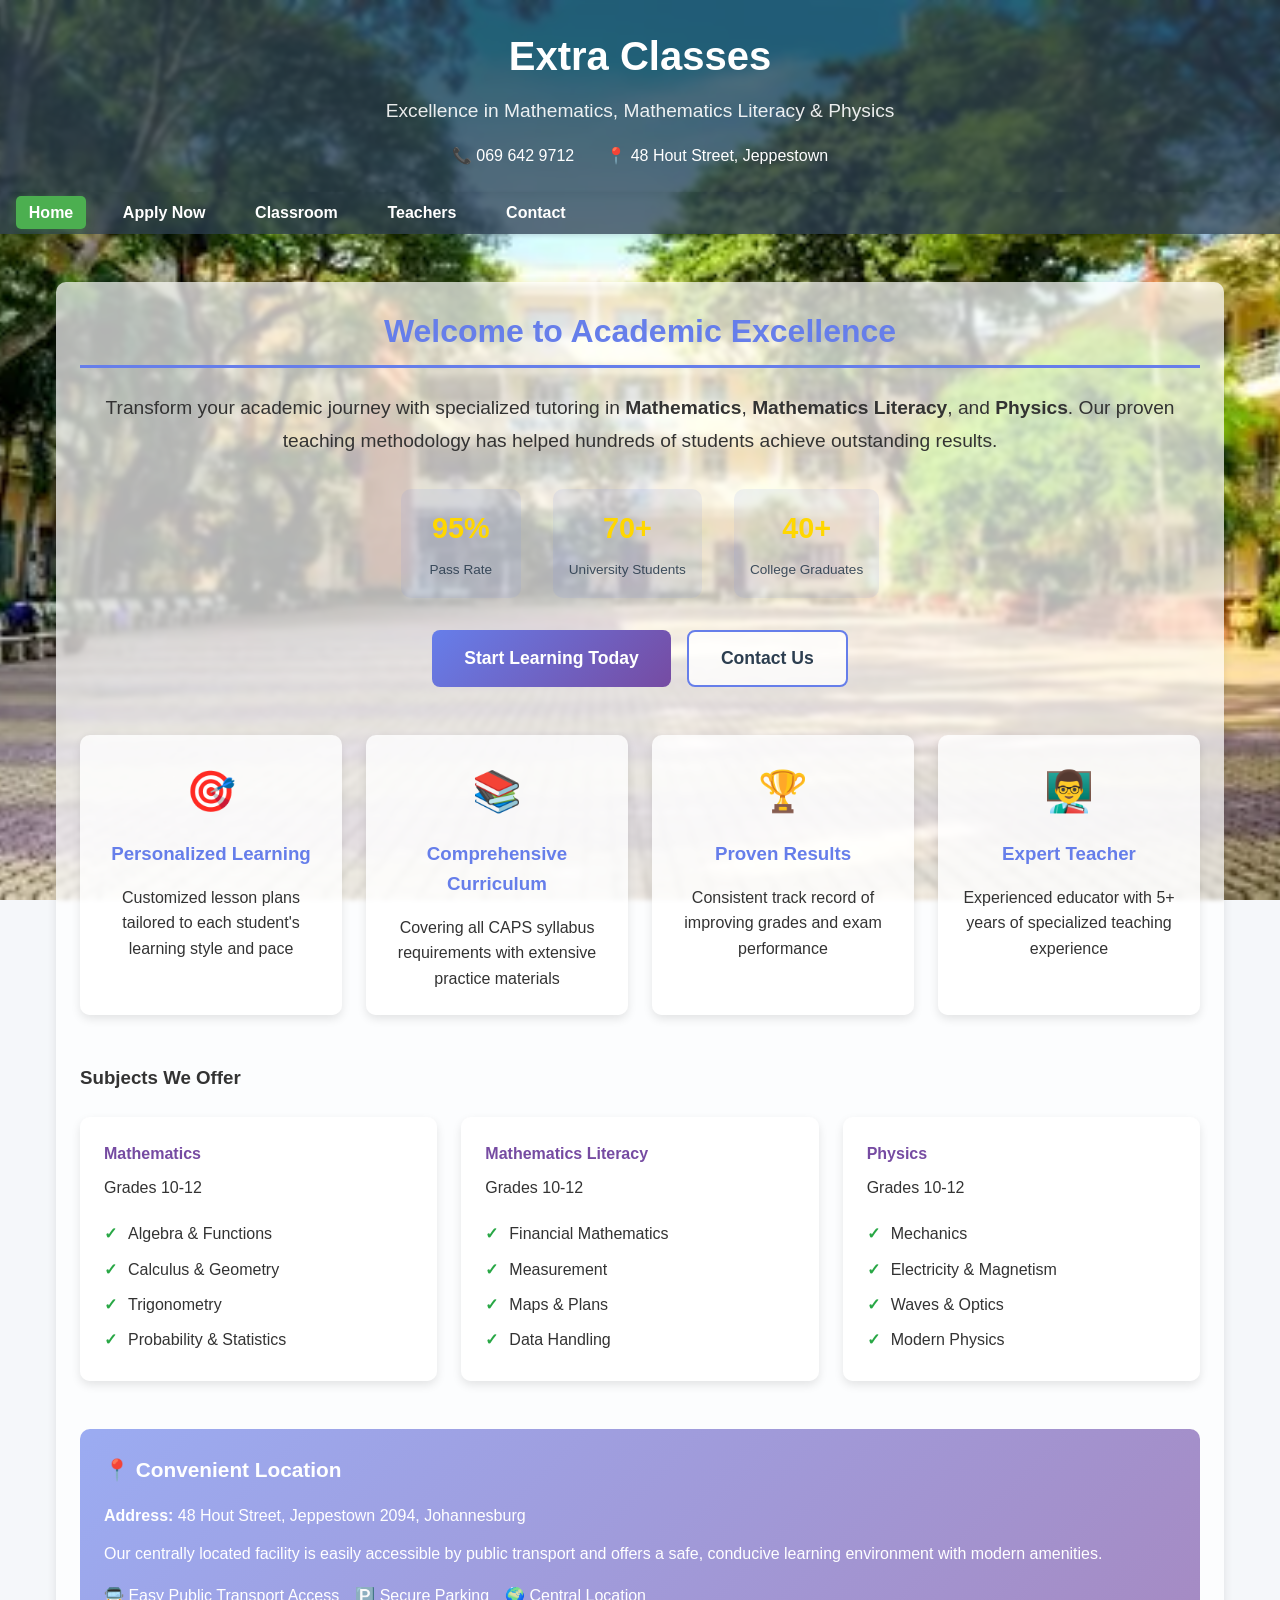
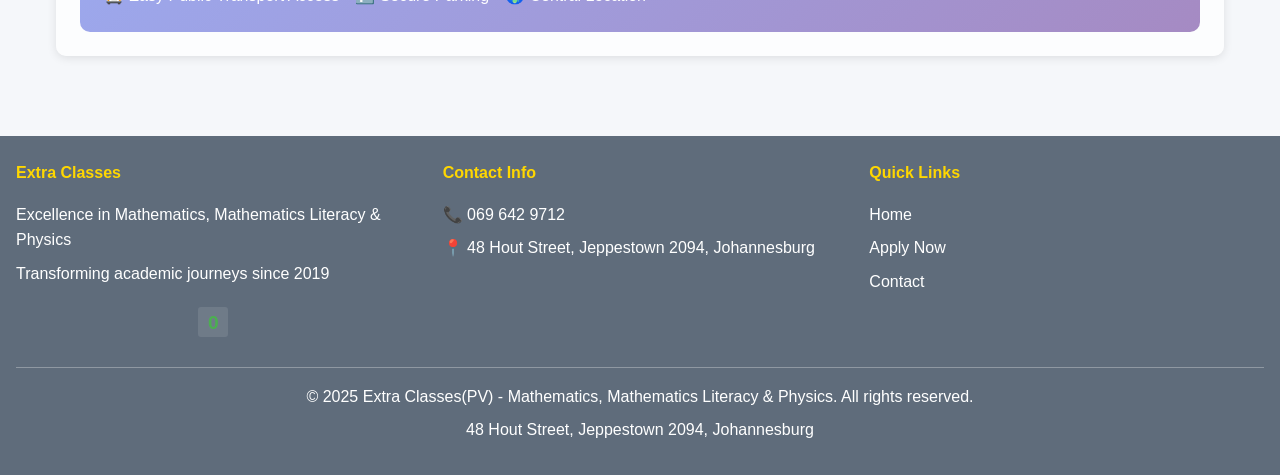
==== commit c76ca95b: "added count form all people who apply for extra class" ====
--- a/index.html
+++ b/index.html
@@ -232,7 +232,7 @@
                         <div class="form-row">
                             <div class="form-group">
                                 <label for="phone">Phone Number *</label>
-                                <input type="tel" id="phone" name="phone" required placeholder="069 642 9712">
+                                <input type="tel" id="phone" name="phone" required placeholder="069 642 9712" pattern="[0-9]{10}" title="Please enter a 10-digit phone number">
                             </div>
                             <div class="form-group">
                                 <label for="grade">Grade Level *</label>
@@ -241,6 +241,7 @@
                                     <option value="Grade 10">Grade 10</option>
                                     <option value="Grade 11">Grade 11</option>
                                     <option value="Grade 12">Grade 12</option>
+                                    <option value="UPGRADE">UPGRADE</option>
                                 </select>
                             </div>
                         </div>
@@ -372,7 +373,7 @@
                 <!-- Image Card 4 -->
                 <div class="media-card">
                     <div class="media-container">
-                        <img src="https://images.unsplash.com/photo-1636466497217-26a8c3af2913?ixlib=rb-4.0.3&auto=format&fit=crop&w=1156&q=80" 
+                        <img src="https://i.etsystatic.com/22411947/r/il/cad418/2999333476/il_570xN.2999333476_iy4p.jpg" 
                              alt="Physics experiment demonstration" class="media-element">
                     </div>
                     <div class="media-caption">
@@ -681,7 +682,7 @@
                             <span class="contact-icon">⏰</span>
                             <div class="contact-detail">
                                 <strong>Operating Hours</strong>
-                                <p>Monday - Friday: 2:00 PM - 6:00 PM</p>
+                                <p>Monday - Friday: 10:00 AM - 6:00 PM</p>
                                 <p>Saturday: 9:00 AM - 1:00 PM</p>
                                 <small>After-school and weekend sessions available</small>
                             </div>
@@ -807,31 +808,34 @@
     </div>
 
     <footer>
-        <div class="footer-content">
-            <div class="footer-section">
-                <h4>Extra Classes</h4>
-                <p>Excellence in Mathematics, Mathematics Literacy & Physics</p>
-                <p>Transforming academic journeys since 2019</p>
+            <div class="footer-content">
+                <div class="footer-section">
+                    <h4>Extra Classes</h4>
+                    <p>Excellence in Mathematics, Mathematics Literacy & Physics</p>
+                    <p>Transforming academic journeys since 2019</p>
+                    <div class="application-counter">
+                        <strong><span id="applicationCounter">0</span></strong>
+                    </div>
+                </div>
+                
+                <div class="footer-section">
+                    <h4>Contact Info</h4>
+                    <p>📞 069 642 9712</p>
+                    <p>📍 48 Hout Street, Jeppestown 2094, Johannesburg</p>
+                </div>
+                
+                <div class="footer-section">
+                    <h4>Quick Links</h4>
+                    <a href="#home" onclick="showSection('home')">Home</a>
+                    <a href="#apply" onclick="showSection('apply')">Apply Now</a>
+                    <a href="#contact" onclick="showSection('contact')">Contact</a>
+                </div>
             </div>
             
-            <div class="footer-section">
-                <h4>Contact Info</h4>
-                <p>📞 069 642 9712</p>
-                <p>📍 48 Hout Street, Jeppestown 2094, Johannesburg</p>
-            </div>
-            
-            <div class="footer-section">
-                <h4>Quick Links</h4>
-                <a href="#home" onclick="showSection('home')">Home</a>
-                <a href="#apply" onclick="showSection('apply')">Apply Now</a>
-                <a href="#contact" onclick="showSection('contact')">Contact</a>
-            </div>
-        </div>
-        
-        <div class="footer-bottom">
-            <p>&copy; 2025 Extra Classes(PV) - Mathematics, Mathematics Literacy & Physics. All rights reserved.</p>
-            <p>48 Hout Street, Jeppestown 2094, Johannesburg</p>
-        </div>
+            <div class="footer-bottom">
+                <p>&copy; 2025 Extra Classes(PV) - Mathematics, Mathematics Literacy & Physics. All rights reserved.</p>
+                <p>48 Hout Street, Jeppestown 2094, Johannesburg</p>
+            </div>
     </footer>
 
     <script src="script.js"></script>
--- a/styles.css
+++ b/styles.css
@@ -1779,4 +1779,23 @@
     input, select, textarea {
         padding: 0.7rem;
     }
+}
+
+.application-counter {
+    margin-top: 1rem;
+    padding: 0.3rem;
+    text-align: center;
+}
+
+.application-counter strong {
+    color: rgba(255, 255, 255, 0.7);
+}
+
+#applicationCounter {
+    color: #4CAF50;
+    font-weight: bold;
+    font-size: 1.2rem;
+    background: rgba(255, 255, 255, 0.1);
+    padding: 0.3rem 0.6rem;
+    border-radius: 3px;
 }
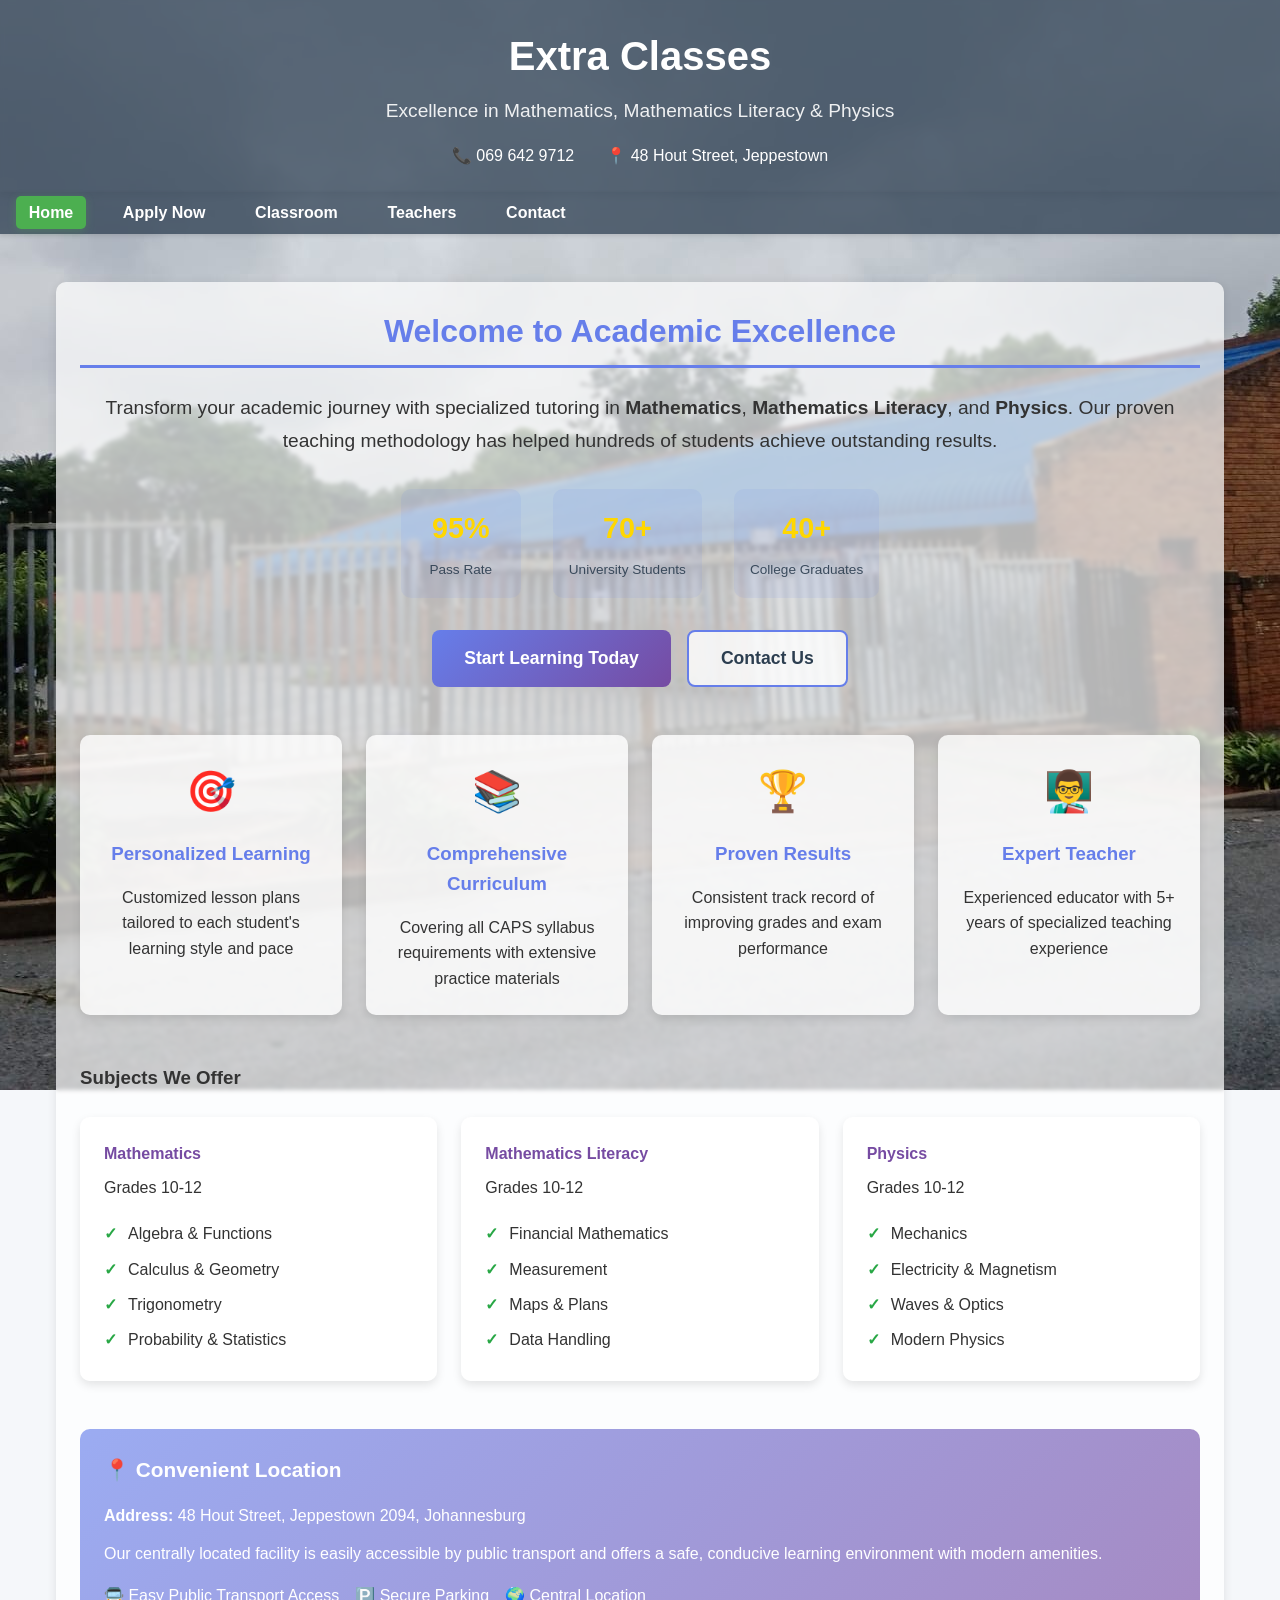
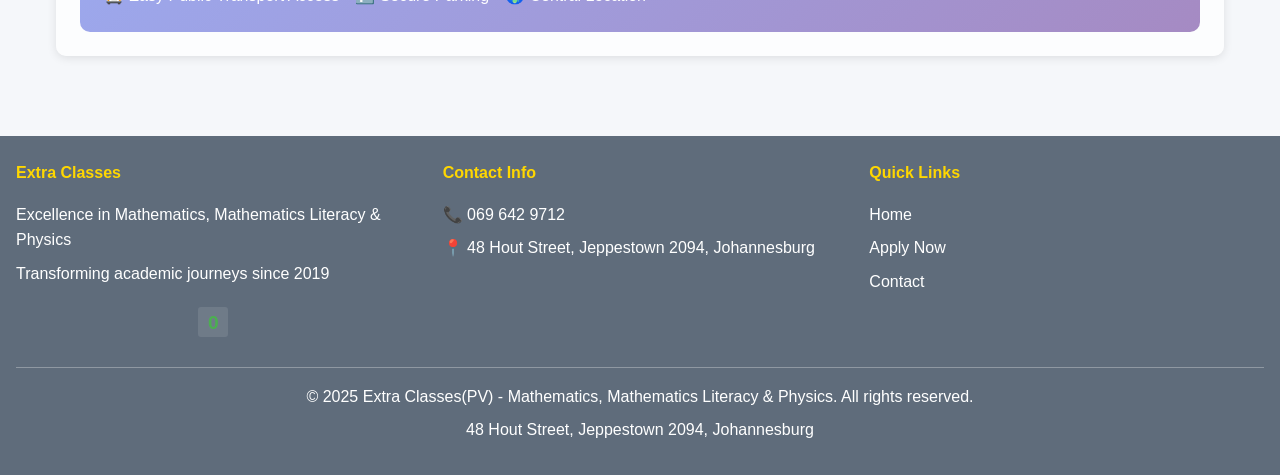
==== commit 2001571c: "added new image" ====
--- a/index.html
+++ b/index.html
@@ -334,15 +334,15 @@
             </div>
 
             <div class="classroom-media-grid">
-                <!-- Image Card 1 -->
+                <!-- Image Card 1 - Changed to school_inside.jpeg -->
                 <div class="media-card">
                     <div class="media-container">
-                        <img src="https://images.unsplash.com/photo-1498243691581-b145c3f54a5a?ixlib=rb-4.0.3&auto=format&fit=crop&w=1170&q=80" 
-                             alt="Modern classroom setup with interactive whiteboard" class="media-element">
+                        <img src="school_inside.jpeg" 
+                             alt="School interior view showing modern facilities" class="media-element">
                     </div>
                     <div class="media-caption">
-                        <h3>Interactive Learning Space</h3>
-                        <p>Our modern classroom equipped with interactive whiteboards and comfortable seating arrangements for optimal learning</p>
+                        <h3>Modern School Facilities</h3>
+                        <p>Our school features state-of-the-art learning environments with spacious classrooms, modern amenities, and a welcoming atmosphere that promotes academic excellence and student success.</p>
                     </div>
                 </div>
                 
@@ -358,15 +358,15 @@
                     </div>
                 </div>
                 
-                <!-- Image Card 3 -->
+                <!-- Image Card 3 - Changed to classroom.jpeg -->
                 <div class="media-card">
                     <div class="media-container">
-                        <img src="https://images.unsplash.com/photo-1577896851231-70ef18881754?ixlib=rb-4.0.3&auto=format&fit=crop&w=1170&q=80" 
-                             alt="Study materials and resources available" class="media-element">
+                        <img src="classroom.jpeg" 
+                             alt="Well-equipped classroom environment" class="media-element">
                     </div>
                     <div class="media-caption">
-                        <h3>Resource Center</h3>
-                        <p>Access to comprehensive study materials, textbooks, workbooks, and reference guides for all subjects</p>
+                        <h3>Interactive Classroom</h3>
+                        <p>Our well-equipped classrooms provide the perfect learning environment with comfortable seating, modern teaching aids, and interactive learning tools that enhance student engagement and understanding.</p>
                     </div>
                 </div>
                 
@@ -382,15 +382,15 @@
                     </div>
                 </div>
 
-                <!-- Image Card 5 -->
+                <!-- Image Card 5 - Changed to reception.jpeg -->
                 <div class="media-card">
                     <div class="media-container">
-                        <img src="https://images.unsplash.com/photo-1588072432836-e10032774350?ixlib=rb-4.0.3&auto=format&fit=crop&w=1172&q=80" 
-                             alt="Student collaboration area" class="media-element">
+                        <img src="reception.jpeg" 
+                             alt="Welcoming reception area" class="media-element">
                     </div>
                     <div class="media-caption">
-                        <h3>Collaborative Learning</h3>
-                        <p>Dedicated spaces for group work, peer-to-peer learning sessions, and collaborative problem-solving</p>
+                        <h3>Welcoming Reception</h3>
+                        <p>Our friendly reception area provides a warm welcome for students and parents, offering information, assistance, and a comfortable waiting space with professional staff ready to help.</p>
                     </div>
                 </div>
 
--- a/styles.css
+++ b/styles.css
@@ -14,14 +14,14 @@
     --font-main: 'Segoe UI', Tahoma, Geneva, Verdana, sans-serif;
 }
 
-/* Background image styles */
+/* Background image styles - Changed to school_outside.jpeg */
 body {
     font-family: var(--font-main);
     line-height: 1.6;
     color: #333;
     background-color: #f5f7fa;
     font-size: 16px;
-    background-image: url('download.webp');
+    background-image: url('school_outside.jpeg');
     background-size: cover;
     background-position: center;
     background-repeat: no-repeat;
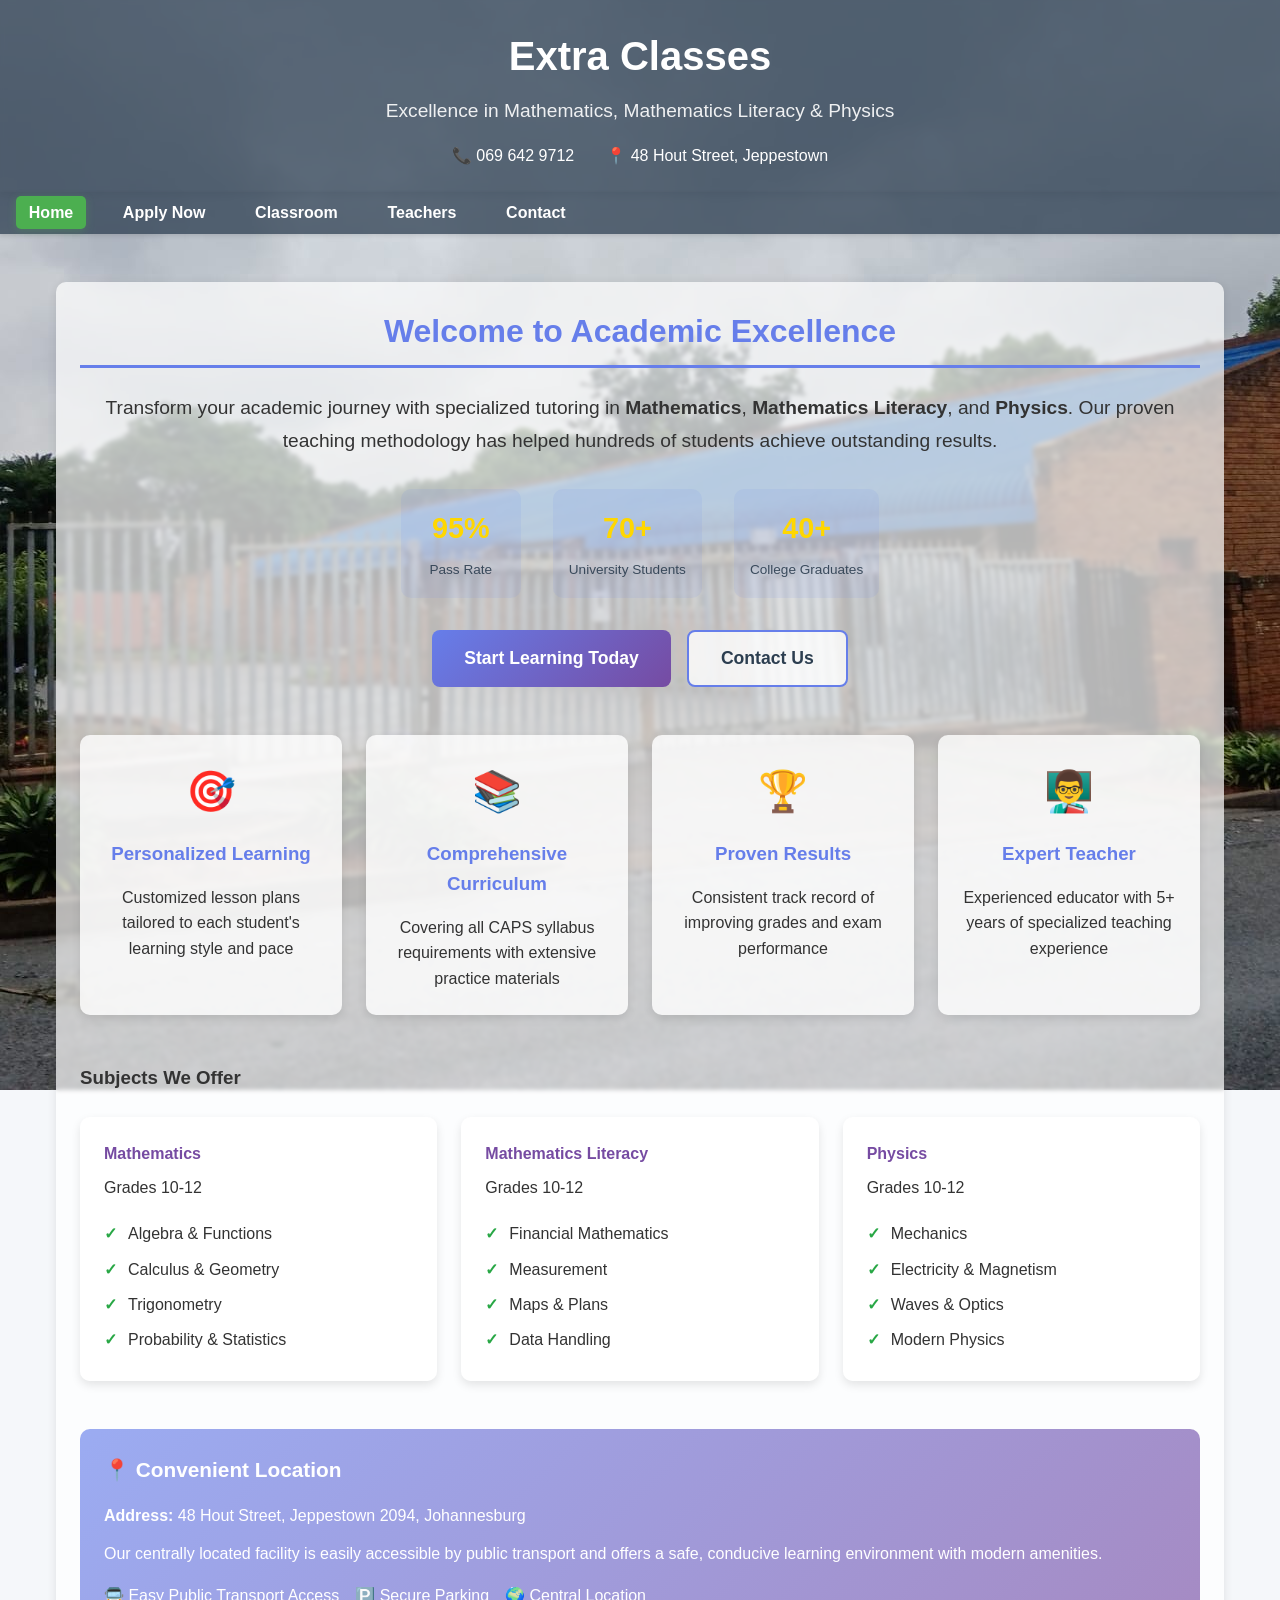
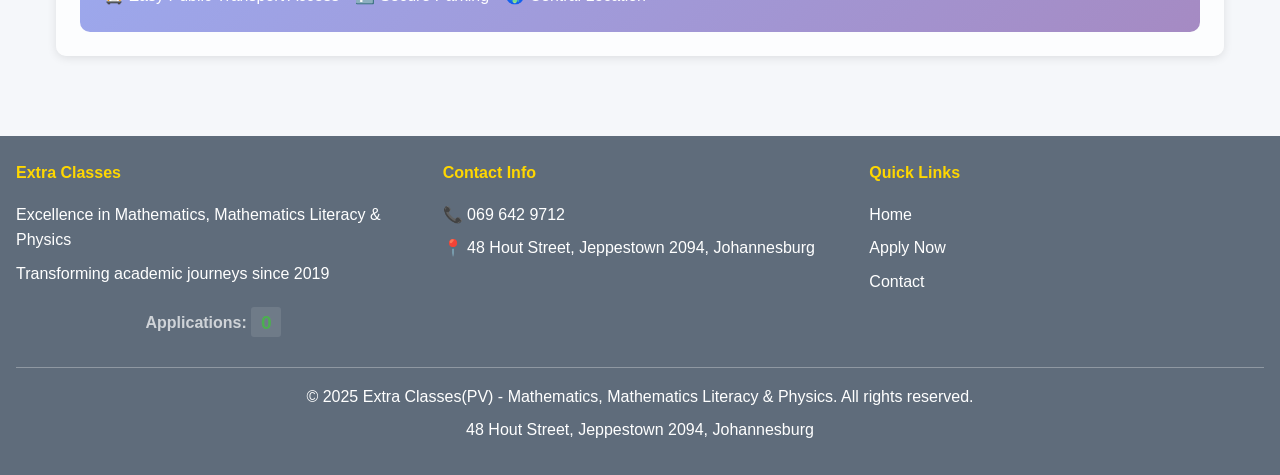
==== commit d1c6ccf1: "commit" ====
--- a/index.html
+++ b/index.html
@@ -232,7 +232,7 @@
                         <div class="form-row">
                             <div class="form-group">
                                 <label for="phone">Phone Number *</label>
-                                <input type="tel" id="phone" name="phone" required placeholder="069 642 9712" pattern="[0-9]{10}" title="Please enter a 10-digit phone number">
+                                <input type="tel" id="phone" name="phone" required placeholder="069 642 9712" oninput="validatePhoneInput(this)">
                             </div>
                             <div class="form-group">
                                 <label for="grade">Grade Level *</label>
@@ -334,11 +334,9 @@
             </div>
 
             <div class="classroom-media-grid">
-                <!-- Image Card 1 - Changed to school_inside.jpeg -->
                 <div class="media-card">
                     <div class="media-container">
-                        <img src="school_inside.jpeg" 
-                             alt="School interior view showing modern facilities" class="media-element">
+                        <img src="school_inside.jpeg" alt="School interior view showing modern facilities" class="media-element">
                     </div>
                     <div class="media-caption">
                         <h3>Modern School Facilities</h3>
@@ -346,11 +344,9 @@
                     </div>
                 </div>
                 
-                <!-- Image Card 2 -->
                 <div class="media-card">
                     <div class="media-container">
-                        <img src="https://images.unsplash.com/photo-1635070041078-e363dbe005cb?ixlib=rb-4.0.3&auto=format&fit=crop&w=1170&q=80" 
-                             alt="Mathematics learning session" class="media-element">
+                        <img src="https://images.unsplash.com/photo-1635070041078-e363dbe005cb?ixlib=rb-4.0.3&auto=format&fit=crop&w=1170&q=80" alt="Mathematics learning session" class="media-element">
                     </div>
                     <div class="media-caption">
                         <h3>Mathematics Tutorial</h3>
@@ -358,11 +354,9 @@
                     </div>
                 </div>
                 
-                <!-- Image Card 3 - Changed to classroom.jpeg -->
                 <div class="media-card">
                     <div class="media-container">
-                        <img src="classroom.jpeg" 
-                             alt="Well-equipped classroom environment" class="media-element">
+                        <img src="classroom.jpeg" alt="Well-equipped classroom environment" class="media-element">
                     </div>
                     <div class="media-caption">
                         <h3>Interactive Classroom</h3>
@@ -370,11 +364,9 @@
                     </div>
                 </div>
                 
-                <!-- Image Card 4 -->
                 <div class="media-card">
                     <div class="media-container">
-                        <img src="https://i.etsystatic.com/22411947/r/il/cad418/2999333476/il_570xN.2999333476_iy4p.jpg" 
-                             alt="Physics experiment demonstration" class="media-element">
+                        <img src="https://i.etsystatic.com/22411947/r/il/cad418/2999333476/il_570xN.2999333476_iy4p.jpg" alt="Physics experiment demonstration" class="media-element">
                     </div>
                     <div class="media-caption">
                         <h3>Physics Demonstration</h3>
@@ -382,11 +374,9 @@
                     </div>
                 </div>
 
-                <!-- Image Card 5 - Changed to reception.jpeg -->
                 <div class="media-card">
                     <div class="media-container">
-                        <img src="reception.jpeg" 
-                             alt="Welcoming reception area" class="media-element">
+                        <img src="reception.jpeg" alt="Welcoming reception area" class="media-element">
                     </div>
                     <div class="media-caption">
                         <h3>Welcoming Reception</h3>
@@ -394,11 +384,9 @@
                     </div>
                 </div>
 
-                <!-- Image Card 6 -->
                 <div class="media-card">
                     <div class="media-container">
-                        <img src="https://images.unsplash.com/photo-1503676260728-1c00da094a0b?ixlib=rb-4.0.3&auto=format&fit=crop&w=1122&q=80" 
-                             alt="Group problem solving session" class="media-element">
+                        <img src="https://images.unsplash.com/photo-1503676260728-1c00da094a0b?ixlib=rb-4.0.3&auto=format&fit=crop&w=1122&q=80" alt="Group problem solving session" class="media-element">
                     </div>
                     <div class="media-caption">
                         <h3>Group Problem Solving</h3>
@@ -488,6 +476,11 @@
             
             <div class="teachers">
                 <div class="teacher-card">
+                    <!-- Teacher Image Added Here -->
+                    <div class="teacher-image-container">
+                        <img src="mr_mgaga.jpeg" alt="Mr. Mgaga - Mathematics, Mathematics Literacy & Physics Specialist" class="teacher-profile-img">
+                    </div>
+                    
                     <div class="teacher-header">
                         <h3>Mr. Mgaga</h3>
                         <p class="subject">Mathematics, Mathematics Literacy & Physics Specialist</p>
@@ -502,7 +495,6 @@
                         </ul>
                     </div>
 
-                    <!-- Achievement Messages -->
                     <div class="teacher-achievements">
                         <div class="achievement-item">
                             <span class="achievement-icon">🎓</span>
@@ -808,34 +800,34 @@
     </div>
 
     <footer>
-            <div class="footer-content">
-                <div class="footer-section">
-                    <h4>Extra Classes</h4>
-                    <p>Excellence in Mathematics, Mathematics Literacy & Physics</p>
-                    <p>Transforming academic journeys since 2019</p>
-                    <div class="application-counter">
-                        <strong><span id="applicationCounter">0</span></strong>
-                    </div>
-                </div>
-                
-                <div class="footer-section">
-                    <h4>Contact Info</h4>
-                    <p>📞 069 642 9712</p>
-                    <p>📍 48 Hout Street, Jeppestown 2094, Johannesburg</p>
-                </div>
-                
-                <div class="footer-section">
-                    <h4>Quick Links</h4>
-                    <a href="#home" onclick="showSection('home')">Home</a>
-                    <a href="#apply" onclick="showSection('apply')">Apply Now</a>
-                    <a href="#contact" onclick="showSection('contact')">Contact</a>
+        <div class="footer-content">
+            <div class="footer-section">
+                <h4>Extra Classes</h4>
+                <p>Excellence in Mathematics, Mathematics Literacy & Physics</p>
+                <p>Transforming academic journeys since 2019</p>
+                <div class="application-counter">
+                    <strong>Applications: <span id="applicationCounter">0</span></strong>
                 </div>
             </div>
             
-            <div class="footer-bottom">
-                <p>&copy; 2025 Extra Classes(PV) - Mathematics, Mathematics Literacy & Physics. All rights reserved.</p>
-                <p>48 Hout Street, Jeppestown 2094, Johannesburg</p>
-            </div>
+            <div class="footer-section">
+                <h4>Contact Info</h4>
+                <p>📞 069 642 9712</p>
+                <p>📍 48 Hout Street, Jeppestown 2094, Johannesburg</p>
+            </div>
+            
+            <div class="footer-section">
+                <h4>Quick Links</h4>
+                <a href="#home" onclick="showSection('home')">Home</a>
+                <a href="#apply" onclick="showSection('apply')">Apply Now</a>
+                <a href="#contact" onclick="showSection('contact')">Contact</a>
+            </div>
+        </div>
+        
+        <div class="footer-bottom">
+            <p>&copy; 2025 Extra Classes(PV) - Mathematics, Mathematics Literacy & Physics. All rights reserved.</p>
+            <p>48 Hout Street, Jeppestown 2094, Johannesburg</p>
+        </div>
     </footer>
 
     <script src="script.js"></script>
--- a/styles.css
+++ b/styles.css
@@ -14,7 +14,7 @@
     --font-main: 'Segoe UI', Tahoma, Geneva, Verdana, sans-serif;
 }
 
-/* Background image styles - Changed to school_outside.jpeg */
+/* Background image styles */
 body {
     font-family: var(--font-main);
     line-height: 1.6;
@@ -640,6 +640,26 @@
 
 .teacher-card:hover {
     background: linear-gradient(135deg, rgba(102, 126, 234, 0.8) 0%, rgba(118, 75, 162, 0.8) 100%);
+}
+
+/* Teacher Image Styles */
+.teacher-image-container {
+    width: 100%;
+    margin-bottom: 1.5rem;
+    border-radius: 8px;
+    overflow: hidden;
+    box-shadow: 0 4px 10px rgba(0,0,0,0.2);
+}
+
+.teacher-profile-img {
+    width: 100%;
+    height: auto;
+    display: block;
+    transition: transform 0.3s ease;
+}
+
+.teacher-card:hover .teacher-profile-img {
+    transform: scale(1.03);
 }
 
 .teacher-card h3 {
@@ -1798,4 +1818,21 @@
     background: rgba(255, 255, 255, 0.1);
     padding: 0.3rem 0.6rem;
     border-radius: 3px;
+}
+
+/* Body scroll lock for mobile menu */
+body.menu-open {
+    overflow: hidden;
+}
+
+/* Form focus states */
+.form-group.focused label {
+    color: var(--primary-color);
+}
+
+.form-group.focused input,
+.form-group.focused select,
+.form-group.focused textarea {
+    border-color: var(--primary-color);
+    background: rgba(255, 255, 255, 0.95);
 }
